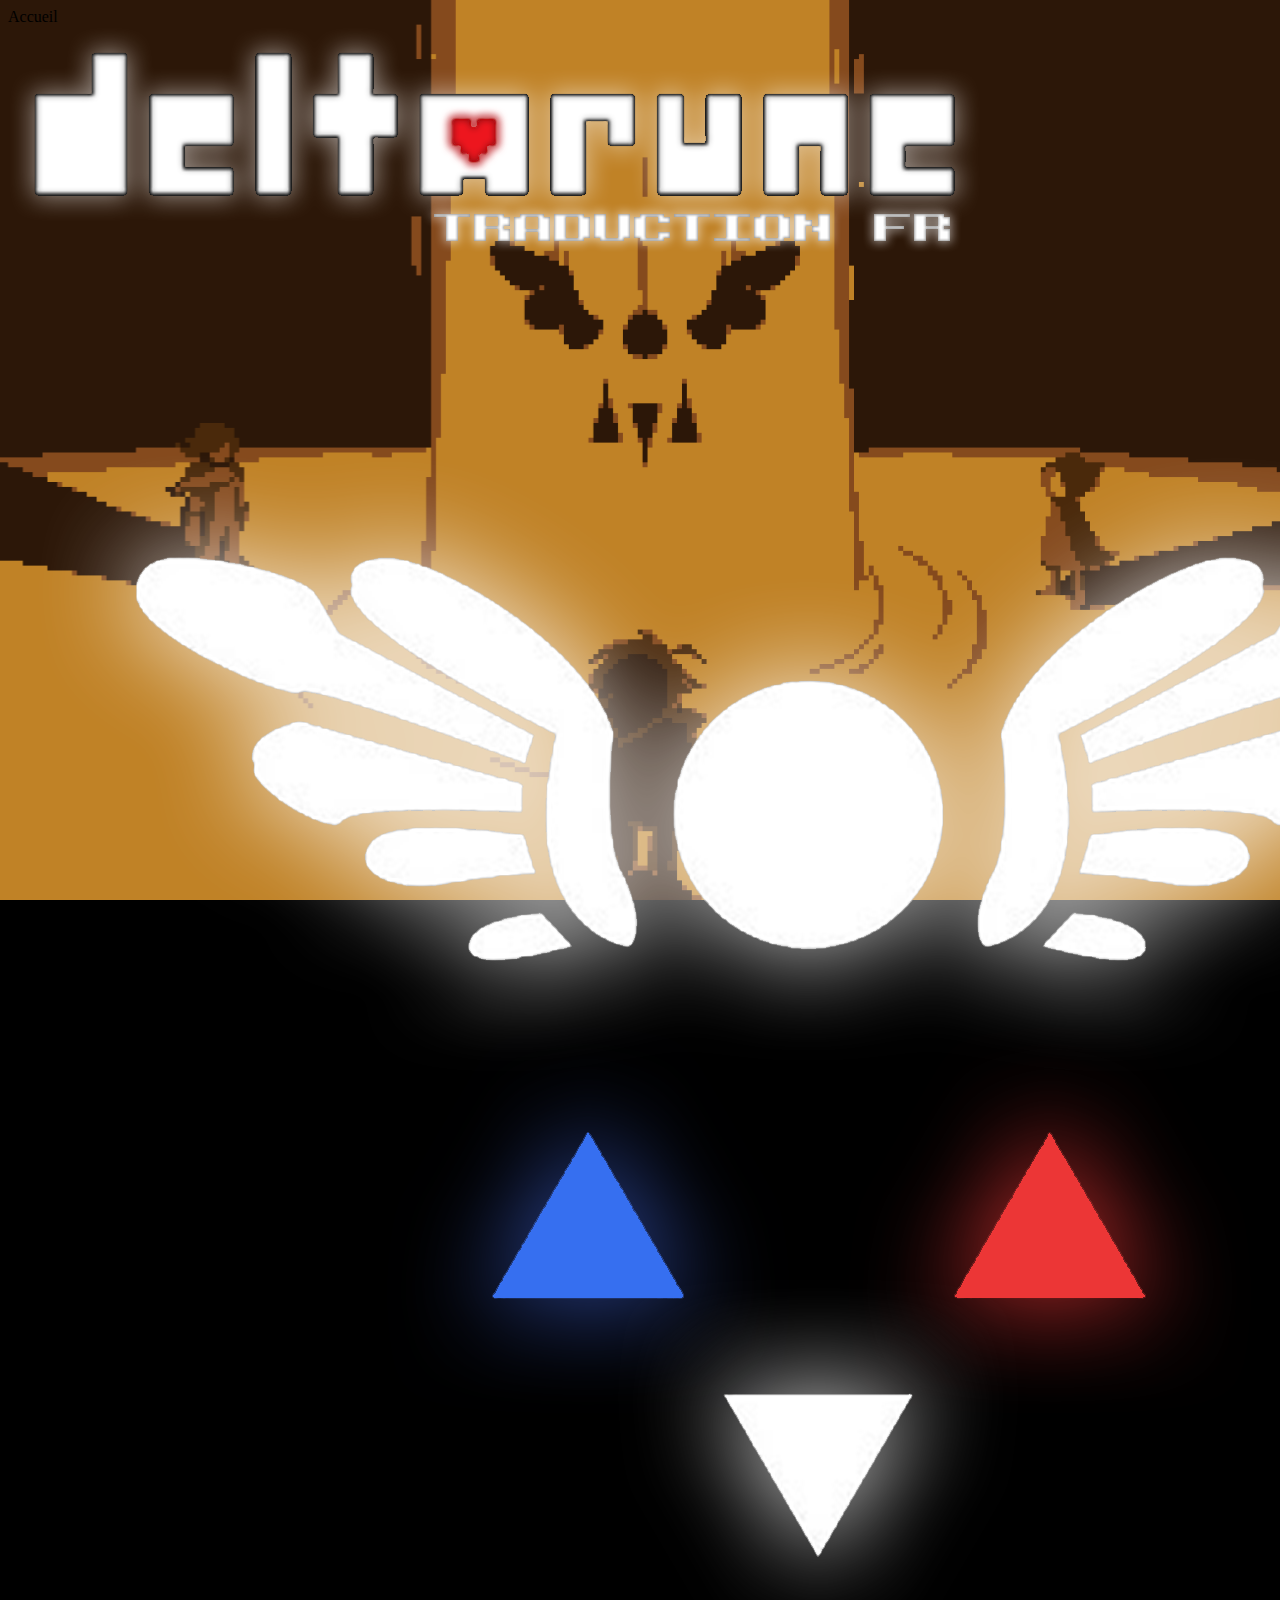
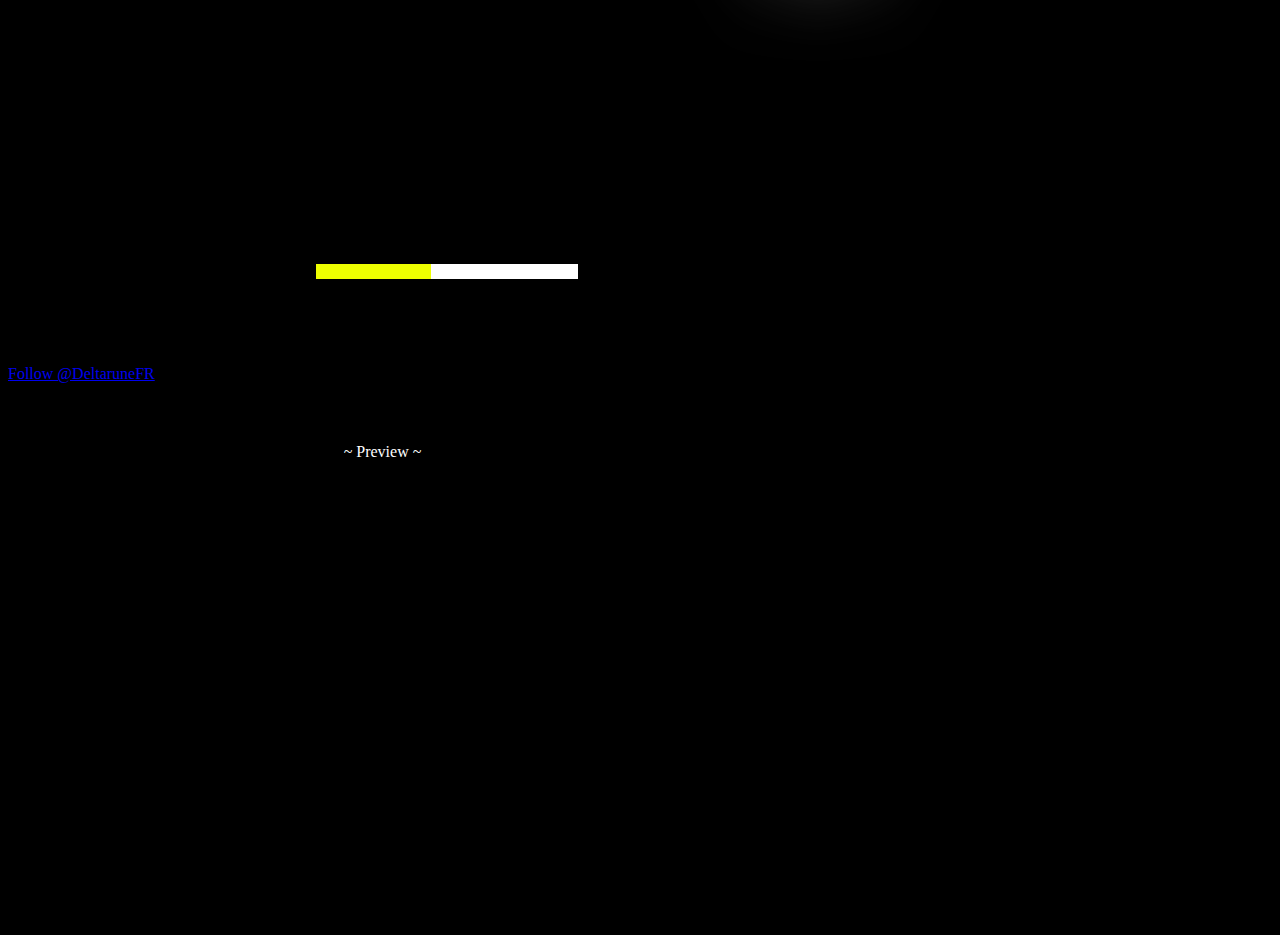
==== drfr.html @ 68905a3e "Create drfr.html" ====
<!DOCTYPE html><html><head>
    <meta charset="UTF-8">
    <!-- generator meta tag -->
    <!-- leave this for stats and Silex version check -->
    <meta name="generator" content="Silex v2.2.7">
    <!-- End of generator meta tag -->
    <script type="text/javascript" src="https://editor.silex.me/static/2.7/jquery.js" data-silex-static=""></script>
    <script type="text/javascript" src="https://editor.silex.me/static/2.7/jquery-ui.js" data-silex-static=""></script>
    <script type="text/javascript" src="https://editor.silex.me/static/2.7/pageable.js" data-silex-static=""></script>
    <script type="text/javascript" src="https://editor.silex.me/static/2.7/front-end.js" data-silex-static=""></script>
    <link rel="stylesheet" href="https://editor.silex.me/static/2.7/normalize.css" data-silex-static="">
    <link rel="stylesheet" href="https://editor.silex.me/static/2.7/front-end.css" data-silex-static="">

    <style type="text/css" class="silex-style">@import url(https://fonts.googleapis.com/css?family=VT323);</style>
    <script type="text/javascript" class="silex-script"></script>
    <style class="silex-inline-styles" type="text/css">.body-initial {background-color: rgba(0,0,0,1); background-position: center center; background-repeat: no-repeat; background-attachment: fixed; background-size: cover; background-image: url('background.png');}@media only screen and (max-width: 480px), only screen and (max-device-width: 480px) {.body-initial {background-image: url('https://editor.silex.me/ce/github/get/DeltaRuneFR/master/background.gif'); background-position: center center; background-color: rgba(0,0,0,1); background-size: contain; background-attachment: fixed;}}.silex-id-1541881590220-3 {width: 491px; min-height: 140px; top: 12px; left: 161px;}@media only screen and (max-width: 480px), only screen and (max-device-width: 480px) {.silex-id-1541881590220-3 {left: 11px; top: 146px;}}.silex-id-1541881539349-2 {width: 212px; min-height: 215px; top: -24px; left: -1px;}@media only screen and (max-width: 480px), only screen and (max-device-width: 480px) {.silex-id-1541881539349-2 {left: 192px; top: 10px;}}.silex-id-1541972855657-0 {width: 878px; background-color: transparent; min-height: 44px; top: 147px; left: 68px;}.silex-id-1541904207844-1 {width: 20px; background-color: transparent; min-height: 20px; top: -19px; left: 494px; opacity: 0;}.silex-id-1541883223145-7 {width: 195px; background-color: transparent; min-height: 62px; top: 27px; left: 461px;}@media only screen and (max-width: 480px), only screen and (max-device-width: 480px) {.silex-id-1541883223145-7 {top: 200px; left: 122px; width: 218px; min-height: 38px; background-color: transparent;}}.silex-id-1541976893944-1 {height: 500px; width: 749px; background-color: transparent; top: 21px; left: 663px; min-height: 500px;}</style>
    <title>Deltarune FR</title>
    <script type="text/json" class="silex-json-styles">[{"desktop":{"body-initial":{"background-color":"rgba(0,0,0,1)","background-position":"center center","background-repeat":"no-repeat","background-attachment":"fixed","background-size":"cover","background-image":"url('background.png')"},"silex-id-1474394621032-2":{"min-height":"600px","background-color":"transparent","width":"1200px","top":"","left":"","height":""},"silex-id-1474394605264-1":{"min-height":"100px","width":"100px","top":"100px","left":"100px"},"silex-id-1474394605263-0":{"min-height":"100px","background-color":"transparent"},"silex-id-1442914737143-3":{"min-height":"53px","width":"349px","top":"29px","left":"430px","height":""},"silex-id-1478366444112-0":{"min-height":"100px","background-color":"transparent","width":"1200px","top":"","left":"","height":""},"silex-id-1478366450713-2":{"min-height":"100px","background-color":"transparent","width":"1200px","top":"","left":"","height":""},"silex-id-1541881539349-2":{"width":"212px","min-height":"215px","top":"-24px","left":"-1px"},"silex-id-1541881590220-3":{"width":"491px","min-height":"140px","top":"12px","left":"161px"},"silex-id-1541883223145-7":{"width":"195px","background-color":"transparent","min-height":"62px","top":"27px","left":"461px"},"silex-id-1541904207844-1":{"width":"20px","background-color":"transparent","min-height":"20px","top":"-19px","left":"494px","background-image":"","opacity":"0"},"silex-id-1541971280940-0":{"width":"965px","background-color":"rgba(0,0,0,1)","min-height":"173px","top":"15px","left":"100px","border-width":"3px 3px 3px 3px ","border-style":"double","border-color":"rgba(255,255,255,1)","border-radius":"12px 12px 12px 12px "},"silex-id-1541972855657-0":{"width":"878px","background-color":"transparent","min-height":"44px","top":"147px","left":"68px"},"silex-id-1541976893944-1":{"height":"500px","width":"749px","background-color":"transparent","top":"21px","left":"663px","min-height":"500px"}},"mobile":{"body-initial":{"background-image":"url('background.gif')","background-position":"center center","background-color":"rgba(0,0,0,1)","background-size":"contain","background-attachment":"fixed"},"silex-id-1541881539349-2":{"left":"192px","top":"10px"},"silex-id-1541881590220-3":{"left":"11px","top":"146px"},"silex-id-1541883223145-7":{"top":"200px","left":"122px","width":"218px","min-height":"38px","background-color":"transparent"}},"prodotypeData":{"component":{"silex-id-1541976893944-1":{"name":"slideshow1","templateName":"slideshow","slides":[{"image":[{"url":"/ce/github/get/DeltaRuneFR/master/text site/1.png","lastModifiedDate":null,"name":"1.png","size":173610}]},{"image":[{"url":"/ce/github/get/DeltaRuneFR/master/text site/2.png","lastModifiedDate":null,"name":"2.png","size":369495}]},{"image":[{"url":"/ce/github/get/DeltaRuneFR/master/text site/3.png","lastModifiedDate":null,"name":"3.png","size":383839}]}],"autoplay":true,"animation":"fade","arrows":false,"nav":false,"speed":"600","delay":"8000"}},"style":{"all-style":{"className":"all-style","templateName":"text","displayName":"All style","styles":{"desktop":{"normal":{"className":"all-style","pseudoClass":"normal"}}}},"text-style-1":{"className":"text-style-1","templateName":"text","displayName":"Text Style 1","styles":{"desktop":{"normal":{"templateName":"text","className":"text-style-1","pseudoClass":"normal","Paragraph":{"font-family":"Courier New, monospace","color":"#ffffff","font-weight":"bolder","font-style":"normal","font-size":"50px","text-align":"center"}}}}},"text-style-2":{"className":"text-style-2","templateName":"text","displayName":"Text Style 2","styles":{"desktop":{"normal":{"templateName":"text","className":"text-style-2","pseudoClass":"normal","Paragraph":{"font-family":"Arial, sans-serif"}}}}},"my-style":{"className":"my-style","templateName":"text","displayName":"My Style","styles":{"desktop":{"normal":{"className":"my-style","pseudoClass":"normal"}}}}}}}]</script>

    
<style class="silex-prodotype-style" type="text/css" data-style-id="all-style"></style><meta name="viewport" content="width=device-width, initial-scale=1, maximum-scale=2.2" data-silex-viewport=""><meta name="publicationPath" content="{&quot;absPath&quot;:&quot;/ce/github/get/DeltaRuneFR/master&quot;,&quot;isDir&quot;:true,&quot;mime&quot;:&quot;application/octet-stream&quot;,&quot;name&quot;:&quot;master&quot;,&quot;folder&quot;:&quot;DeltaRuneFR&quot;,&quot;path&quot;:&quot;DeltaRuneFR/master&quot;,&quot;service&quot;:&quot;github&quot;,&quot;url&quot;:&quot;https://editor.silex.me/ce/github/get/DeltaRuneFR/master&quot;}"><link href="logoPNG.png" rel="shortcut icon"><style class="silex-prodotype-style" type="text/css" data-style-id="text-style-1">.text-style-1 p {font-family: Courier New, monospace; font-style: normal; font-weight: bolder; font-size: 50px; color: #ffffff; text-align: center;}</style><style class="silex-prodotype-style" type="text/css" data-style-id="text-style-2">.text-style-2 p {font-family: Arial, sans-serif;}</style><meta name="description" content="Nous sommes une petite équipe composée de fans de Deltarune qui ont eu envie de faire découvrir (ou redécouvrir) le jeu au public francophone."><meta name="twitter:card" content="summary"><meta name="twitter:image" content="https://pbs.twimg.com/profile_banners/1059182274632208388/1541527850/1500x500"><meta name="og:image" content="https://pbs.twimg.com/profile_banners/1059182274632208388/1541527850/1500x500"><meta name="twitter:site" content="@DeltaruneFR"><meta name="twitter:title" content="Deltarune FR"><meta name="og:title" content="Deltarune FR"><meta name="twitter:description" content="Nous sommes une petite équipe composée de fans de Deltarune qui ont eu envie de faire découvrir (ou redécouvrir) le jeu au public francophone."><meta name="og:description" content="Nous sommes une petite équipe composée de fans de Deltarune qui ont eu envie de faire découvrir (ou redécouvrir) le jeu au public francophone."><style class="silex-prodotype-style" type="text/css" data-style-id="my-style"></style><script src="/static/2.7/unslider/unslider-min.js" data-silex-static="" data-dependency=""></script><link rel="stylesheet" href="/static/2.7/unslider/unslider.css" data-silex-static="" data-dependency=""><!-- Silex HEAD tag do not remove --><!-- End of Silex HEAD tag do not remove --></head>

<body data-silex-id="body-initial" class="body-initial all-style enable-mobile silex-runtime" data-silex-type="container">
    <div class="silex-pages">
        

        <a id="page-accueil" data-silex-type="page" class="page-element">Accueil</a></div>









    
    
    
















<div data-silex-type="image" class="editable-style silex-id-1541881590220-3 image-element page-link-active" data-silex-id="silex-id-1541881590220-3" style="" data-silex-href="#!page-accueil" title="Deltarune FR"><img src="banner.png" class="silex-element-content"></div><div data-silex-type="image" class="editable-style silex-id-1541881539349-2 image-element" data-silex-id="silex-id-1541881539349-2" style="" data-silex-href="#!page-accueil" title="Deltarune FR"><img src="logoPNG.png" class="silex-element-content" alt="Delta"></div><div data-silex-type="html" class="editable-style silex-id-1541972855657-0 html-element" data-silex-id="silex-id-1541972855657-0" style=""><div class="silex-element-content"><div style="margin: auto; text-align: center; width: 30%;" title="43.8%"><div style="text-align: left; margin: 2px auto; font-size: 0px; line-height: 0px; border: solid 1px #000000; background: #FFFFFF; "><div style="font-size: 0px; line-height: 0px; height: 15px; min-width: 43.8%; max-width: 43.8%; width: 43.8%; background: #EEFF00; "><!----></div></div><div style="font-size: 8pt; font-family: cursive; ">43.8%</div></div></div></div><div data-silex-type="html" class="editable-style silex-id-1541904207844-1 html-element" data-silex-id="silex-id-1541904207844-1" style=""><div class="silex-element-content"><audio id="PANTIN" autoplay="autoplay" loop="loop" controls="">
 <source src="https://github.com/Mistigrix/DeltaRuneFR/raw/master/legend.mp3" type="audio/mp3">
</audio>
<script type="text/javascript">
var monElementAudio = document.getElementById('PANTIN');
monElementAudio.volume = 0.1;
</script></div></div><div data-silex-type="html" class="editable-style silex-id-1541883223145-7 html-element" data-silex-id="silex-id-1541883223145-7" style="" title="Twitter @DeltaruneFR"><div class="silex-element-content"><a href="https://twitter.com/DeltaruneFR?ref_src=twsrc%5Etfw" class="twitter-follow-button" data-size="large" data-lang="fr" data-show-count="false">Follow @DeltaruneFR</a><script async="" src="https://platform.twitter.com/widgets.js" charset="utf-8" type="text/javascript"></script></div></div><div data-silex-type="html" class="editable-style silex-id-1541976893944-1 html-element silex-component silex-component-slideshow silex-use-height-not-minheight" data-silex-id="silex-id-1541976893944-1" style=""><div class="silex-element-content"><div id="parent_1541977367090_152">
<!-- preview -->
<div class="prodotype-preview">
  
  <div class="preview-text prodotype-force-size"><p>~ Preview ~</p></div>
  <figure class="slide-0">
    <div class="slide-image prodotype-force-size">
      
    </div>
  </figure>
  
</div>
<div id="id_1541977367090_152">
  <!-- runtime -->
  <!-- the whole slideshow -->
  <ul class="prodotype-runtime">
  
    <li><figure class="slide-0">
      
      <div class="slide-image">
        
      </div>
      
    </figure></li>
  
    <li><figure class="slide-1">
      
      <div class="slide-image">
        
      </div>
      
    </figure></li>
  
    <li><figure class="slide-2">
      
      <div class="slide-image">
        
      </div>
      
    </figure></li>
  
  </ul>
</div>
</div>
<style type="text/css">#parent_1541977367090_152 .prodotype-preview {list-style-type: none; margin: 0; padding: 0;}#parent_1541977367090_152 .prodotype-preview .preview-text {display: flex; align-items: center; justify-content: center;}#parent_1541977367090_152 .prodotype-preview .preview-text p {z-index: 1; background-color: black; color: white;}#parent_1541977367090_152 .slide-0 .slide-image {background-image: url('text%20site/1.png');}#parent_1541977367090_152 .slide-1 .slide-image {background-image: url('text%20site/2.png');}#parent_1541977367090_152 .slide-2 .slide-image {background-image: url('text%20site/3.png');}#parent_1541977367090_152 .slide-image {width: 100%; display: flex; justify-content: center; background-repeat: no-repeat; background-size: cover; background-position: 50%; align-items: flex-end;}#parent_1541977367090_152 figcaption {padding: 50px; color: white; background-color: rgba(0,0,0,0.5); width: 100%; text-align: center;}#parent_1541977367090_152 .unslider-nav {position: absolute; bottom: 10px; left: 0; right: 0; top: auto; margin: 0;}#parent_1541977367090_152 .unslider-nav ol {text-align: center;}#parent_1541977367090_152 .unslider-nav ol li.unslider-active {background: #fff; cursor: default; opacity: 1;}#parent_1541977367090_152 .unslider-nav ol li {display: inline-block; float: none; width: 6px; height: 6px; margin: 0 4px; padding: 3px; background: transparent; border-radius: 10px; overflow: hidden; text-indent: -999em; border: 2px solid #fff; cursor: pointer; opacity: .4;}#parent_1541977367090_152 .unslider-arrow {display: block; width: 32px; height: 32px; top: 50%; right: 16px; left: auto; margin-top: -16px; overflow: hidden; background: rgba(0,0,0,.2) no-repeat 50% 50%; background-image: url('[data-uri]'); background-size: 7px 11px; border-radius: 32px; text-indent: -999em; opacity: .6; transition: opacity .2s;}#parent_1541977367090_152 .unslider-arrow.prev {left: 16px; right: auto; -ms-transform: rotate(-180deg); transform: rotate(-180deg);}</style>
<script type="text/javascript">
  (function() {
    function initUnslider() {
      // do not start in the editor (it would mess with the markup)
      if(!$('body').hasClass('silex-runtime')) return;

      var slider = $('#id_1541977367090_152').unslider({
        'autoplay': true,
        'speed': 600,
        'delay': 8000,
        'index': 0,
        'nav': false,
        'animation': 'fade',
        'arrows': false
      });
      //  Listen to slide changes
      
      // apply element height to the images
      var silexElement = $('#id_1541977367090_152').closest('.editable-style');
      var elementMinHeight = silexElement.css('height');
      var elementWidth = silexElement.css('width');
      $('#id_1541977367090_152 li .slide-image').css({
        'height': elementMinHeight
      });
      
      // apply element height to the container (useful for fade only)
      $('#id_1541977367090_152 ul').css({
        'height': elementMinHeight
      });
      
  }
    initUnslider();
  })();
</script>
</div></div></body></html>
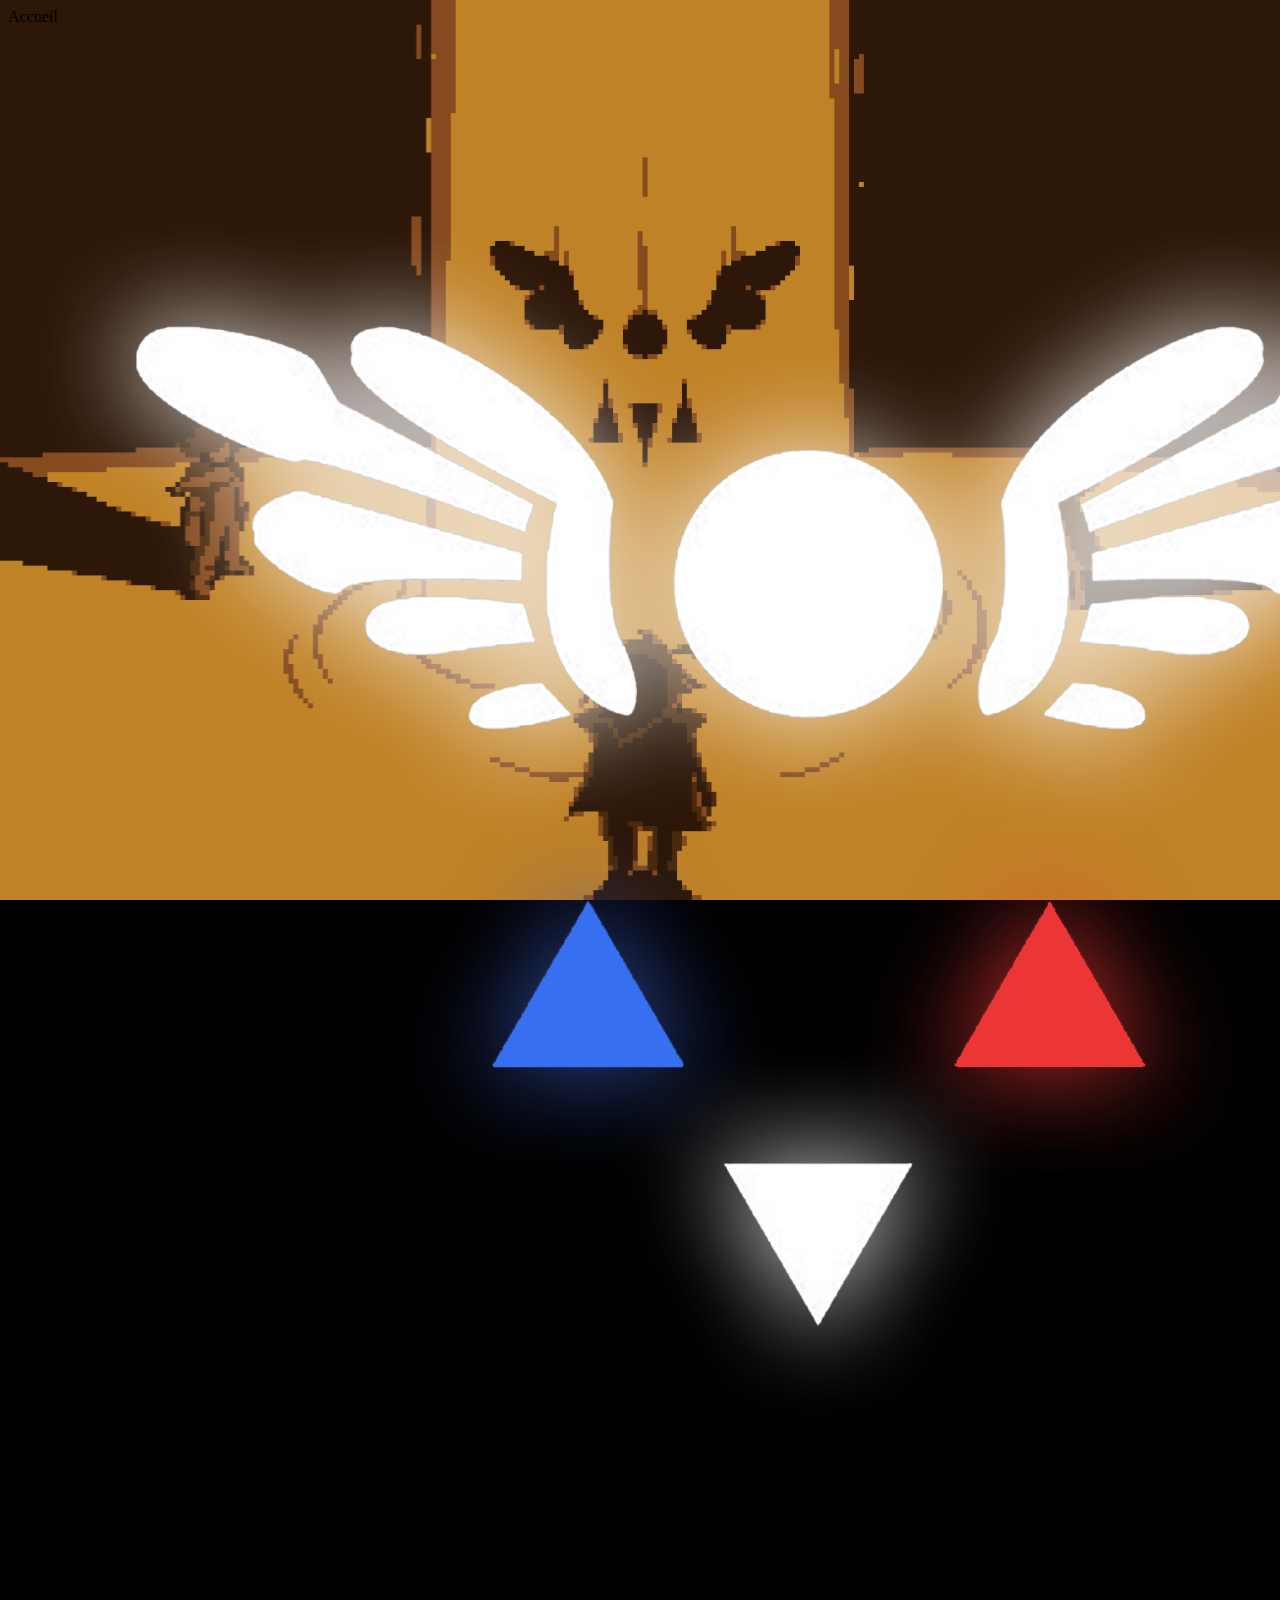
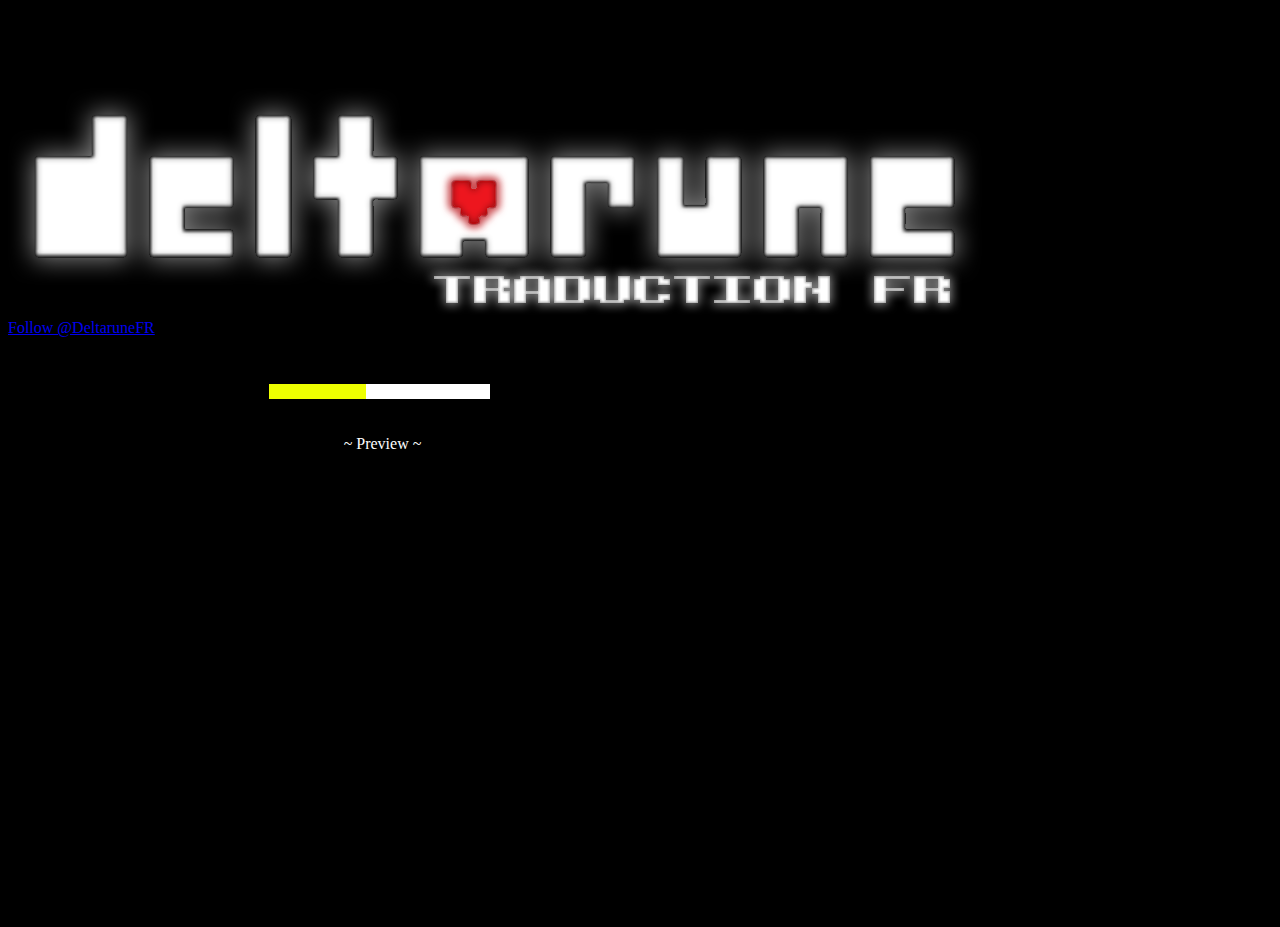
==== commit 3b6211ad: "Create drfr.html" ====
--- a/drfr.html
+++ b/drfr.html
@@ -13,9 +13,9 @@
 
     <style type="text/css" class="silex-style">@import url(https://fonts.googleapis.com/css?family=VT323);</style>
     <script type="text/javascript" class="silex-script"></script>
-    <style class="silex-inline-styles" type="text/css">.body-initial {background-color: rgba(0,0,0,1); background-position: center center; background-repeat: no-repeat; background-attachment: fixed; background-size: cover; background-image: url('background.png');}@media only screen and (max-width: 480px), only screen and (max-device-width: 480px) {.body-initial {background-image: url('https://editor.silex.me/ce/github/get/DeltaRuneFR/master/background.gif'); background-position: center center; background-color: rgba(0,0,0,1); background-size: contain; background-attachment: fixed;}}.silex-id-1541881590220-3 {width: 491px; min-height: 140px; top: 12px; left: 161px;}@media only screen and (max-width: 480px), only screen and (max-device-width: 480px) {.silex-id-1541881590220-3 {left: 11px; top: 146px;}}.silex-id-1541881539349-2 {width: 212px; min-height: 215px; top: -24px; left: -1px;}@media only screen and (max-width: 480px), only screen and (max-device-width: 480px) {.silex-id-1541881539349-2 {left: 192px; top: 10px;}}.silex-id-1541972855657-0 {width: 878px; background-color: transparent; min-height: 44px; top: 147px; left: 68px;}.silex-id-1541904207844-1 {width: 20px; background-color: transparent; min-height: 20px; top: -19px; left: 494px; opacity: 0;}.silex-id-1541883223145-7 {width: 195px; background-color: transparent; min-height: 62px; top: 27px; left: 461px;}@media only screen and (max-width: 480px), only screen and (max-device-width: 480px) {.silex-id-1541883223145-7 {top: 200px; left: 122px; width: 218px; min-height: 38px; background-color: transparent;}}.silex-id-1541976893944-1 {height: 500px; width: 749px; background-color: transparent; top: 21px; left: 663px; min-height: 500px;}</style>
+    <style class="silex-inline-styles" type="text/css">.body-initial {background-color: rgba(0,0,0,1); background-position: center center; background-repeat: no-repeat; background-attachment: fixed; background-size: cover; background-image: url('background.png');}@media only screen and (max-width: 480px), only screen and (max-device-width: 480px) {.body-initial {background-image: url('https://editor.silex.me/ce/github/get/DeltaRuneFR/master/background.gif'); background-position: center center; background-color: rgba(0,0,0,1); background-size: contain; background-attachment: fixed;}}.silex-id-1541881539349-2 {width: 164px; min-height: 167px; top: -24px; left: -1px;}@media only screen and (max-width: 480px), only screen and (max-device-width: 480px) {.silex-id-1541881539349-2 {left: 192px; top: 10px;}}.silex-id-1541904207844-1 {width: 20px; background-color: transparent; min-height: 20px; top: -19px; left: 494px; opacity: 0;}.silex-id-1541881590220-3 {width: 412px; min-height: 119px; top: 12px; left: 130px;}@media only screen and (max-width: 480px), only screen and (max-device-width: 480px) {.silex-id-1541881590220-3 {left: 11px; top: 146px;}}.silex-id-1541883223145-7 {width: 195px; background-color: transparent; min-height: 62px; top: 9px; left: 342px;}@media only screen and (max-width: 480px), only screen and (max-device-width: 480px) {.silex-id-1541883223145-7 {top: 200px; left: 122px; width: 218px; min-height: 38px; background-color: transparent;}}.silex-id-1541972855657-0 {width: 743px; background-color: transparent; min-height: 36px; top: 126px; left: 47px;}.silex-id-1541976893944-1 {height: 500px; width: 749px; background-color: transparent; top: 164px; left: 235px; min-height: 500px;}</style>
     <title>Deltarune FR</title>
-    <script type="text/json" class="silex-json-styles">[{"desktop":{"body-initial":{"background-color":"rgba(0,0,0,1)","background-position":"center center","background-repeat":"no-repeat","background-attachment":"fixed","background-size":"cover","background-image":"url('background.png')"},"silex-id-1474394621032-2":{"min-height":"600px","background-color":"transparent","width":"1200px","top":"","left":"","height":""},"silex-id-1474394605264-1":{"min-height":"100px","width":"100px","top":"100px","left":"100px"},"silex-id-1474394605263-0":{"min-height":"100px","background-color":"transparent"},"silex-id-1442914737143-3":{"min-height":"53px","width":"349px","top":"29px","left":"430px","height":""},"silex-id-1478366444112-0":{"min-height":"100px","background-color":"transparent","width":"1200px","top":"","left":"","height":""},"silex-id-1478366450713-2":{"min-height":"100px","background-color":"transparent","width":"1200px","top":"","left":"","height":""},"silex-id-1541881539349-2":{"width":"212px","min-height":"215px","top":"-24px","left":"-1px"},"silex-id-1541881590220-3":{"width":"491px","min-height":"140px","top":"12px","left":"161px"},"silex-id-1541883223145-7":{"width":"195px","background-color":"transparent","min-height":"62px","top":"27px","left":"461px"},"silex-id-1541904207844-1":{"width":"20px","background-color":"transparent","min-height":"20px","top":"-19px","left":"494px","background-image":"","opacity":"0"},"silex-id-1541971280940-0":{"width":"965px","background-color":"rgba(0,0,0,1)","min-height":"173px","top":"15px","left":"100px","border-width":"3px 3px 3px 3px ","border-style":"double","border-color":"rgba(255,255,255,1)","border-radius":"12px 12px 12px 12px "},"silex-id-1541972855657-0":{"width":"878px","background-color":"transparent","min-height":"44px","top":"147px","left":"68px"},"silex-id-1541976893944-1":{"height":"500px","width":"749px","background-color":"transparent","top":"21px","left":"663px","min-height":"500px"}},"mobile":{"body-initial":{"background-image":"url('background.gif')","background-position":"center center","background-color":"rgba(0,0,0,1)","background-size":"contain","background-attachment":"fixed"},"silex-id-1541881539349-2":{"left":"192px","top":"10px"},"silex-id-1541881590220-3":{"left":"11px","top":"146px"},"silex-id-1541883223145-7":{"top":"200px","left":"122px","width":"218px","min-height":"38px","background-color":"transparent"}},"prodotypeData":{"component":{"silex-id-1541976893944-1":{"name":"slideshow1","templateName":"slideshow","slides":[{"image":[{"url":"/ce/github/get/DeltaRuneFR/master/text site/1.png","lastModifiedDate":null,"name":"1.png","size":173610}]},{"image":[{"url":"/ce/github/get/DeltaRuneFR/master/text site/2.png","lastModifiedDate":null,"name":"2.png","size":369495}]},{"image":[{"url":"/ce/github/get/DeltaRuneFR/master/text site/3.png","lastModifiedDate":null,"name":"3.png","size":383839}]}],"autoplay":true,"animation":"fade","arrows":false,"nav":false,"speed":"600","delay":"8000"}},"style":{"all-style":{"className":"all-style","templateName":"text","displayName":"All style","styles":{"desktop":{"normal":{"className":"all-style","pseudoClass":"normal"}}}},"text-style-1":{"className":"text-style-1","templateName":"text","displayName":"Text Style 1","styles":{"desktop":{"normal":{"templateName":"text","className":"text-style-1","pseudoClass":"normal","Paragraph":{"font-family":"Courier New, monospace","color":"#ffffff","font-weight":"bolder","font-style":"normal","font-size":"50px","text-align":"center"}}}}},"text-style-2":{"className":"text-style-2","templateName":"text","displayName":"Text Style 2","styles":{"desktop":{"normal":{"templateName":"text","className":"text-style-2","pseudoClass":"normal","Paragraph":{"font-family":"Arial, sans-serif"}}}}},"my-style":{"className":"my-style","templateName":"text","displayName":"My Style","styles":{"desktop":{"normal":{"className":"my-style","pseudoClass":"normal"}}}}}}}]</script>
+    <script type="text/json" class="silex-json-styles">[{"desktop":{"body-initial":{"background-color":"rgba(0,0,0,1)","background-position":"center center","background-repeat":"no-repeat","background-attachment":"fixed","background-size":"cover","background-image":"url('background.png')"},"silex-id-1474394621032-2":{"min-height":"600px","background-color":"transparent","width":"1200px","top":"","left":"","height":""},"silex-id-1474394605264-1":{"min-height":"100px","width":"100px","top":"100px","left":"100px"},"silex-id-1474394605263-0":{"min-height":"100px","background-color":"transparent"},"silex-id-1442914737143-3":{"min-height":"53px","width":"349px","top":"29px","left":"430px","height":""},"silex-id-1478366444112-0":{"min-height":"100px","background-color":"transparent","width":"1200px","top":"","left":"","height":""},"silex-id-1478366450713-2":{"min-height":"100px","background-color":"transparent","width":"1200px","top":"","left":"","height":""},"silex-id-1541881539349-2":{"width":"164px","min-height":"167px","top":"-24px","left":"-1px"},"silex-id-1541881590220-3":{"width":"412px","min-height":"119px","top":"12px","left":"130px"},"silex-id-1541883223145-7":{"width":"195px","background-color":"transparent","min-height":"62px","top":"9px","left":"342px"},"silex-id-1541904207844-1":{"width":"20px","background-color":"transparent","min-height":"20px","top":"-19px","left":"494px","background-image":"","opacity":"0"},"silex-id-1541971280940-0":{"width":"965px","background-color":"rgba(0,0,0,1)","min-height":"173px","top":"15px","left":"100px","border-width":"3px 3px 3px 3px ","border-style":"double","border-color":"rgba(255,255,255,1)","border-radius":"12px 12px 12px 12px "},"silex-id-1541972855657-0":{"width":"743px","background-color":"transparent","min-height":"36px","top":"126px","left":"47px"},"silex-id-1541976893944-1":{"height":"500px","width":"749px","background-color":"transparent","top":"164px","left":"235px","min-height":"500px"}},"mobile":{"body-initial":{"background-image":"url('background.gif')","background-position":"center center","background-color":"rgba(0,0,0,1)","background-size":"contain","background-attachment":"fixed"},"silex-id-1541881539349-2":{"left":"192px","top":"10px"},"silex-id-1541881590220-3":{"left":"11px","top":"146px"},"silex-id-1541883223145-7":{"top":"200px","left":"122px","width":"218px","min-height":"38px","background-color":"transparent"}},"prodotypeData":{"component":{"silex-id-1541976893944-1":{"name":"slideshow1","templateName":"slideshow","slides":[{"image":[{"url":"/ce/github/get/DeltaRuneFR/master/text site/1.png","lastModifiedDate":null,"name":"1.png","size":173610}]},{"image":[{"url":"/ce/github/get/DeltaRuneFR/master/text site/2.png","lastModifiedDate":null,"name":"2.png","size":369495}]},{"image":[{"url":"/ce/github/get/DeltaRuneFR/master/text site/3.png","lastModifiedDate":null,"name":"3.png","size":383839}]}],"autoplay":true,"animation":"fade","arrows":false,"nav":false,"speed":"600","delay":"8000"}},"style":{"all-style":{"className":"all-style","templateName":"text","displayName":"All style","styles":{"desktop":{"normal":{"className":"all-style","pseudoClass":"normal"}}}},"text-style-1":{"className":"text-style-1","templateName":"text","displayName":"Text Style 1","styles":{"desktop":{"normal":{"templateName":"text","className":"text-style-1","pseudoClass":"normal","Paragraph":{"font-family":"Courier New, monospace","color":"#ffffff","font-weight":"bolder","font-style":"normal","font-size":"50px","text-align":"center"}}}}},"text-style-2":{"className":"text-style-2","templateName":"text","displayName":"Text Style 2","styles":{"desktop":{"normal":{"templateName":"text","className":"text-style-2","pseudoClass":"normal","Paragraph":{"font-family":"Arial, sans-serif"}}}}},"my-style":{"className":"my-style","templateName":"text","displayName":"My Style","styles":{"desktop":{"normal":{"className":"my-style","pseudoClass":"normal"}}}}}}}]</script>
 
     
 <style class="silex-prodotype-style" type="text/css" data-style-id="all-style"></style><meta name="viewport" content="width=device-width, initial-scale=1, maximum-scale=2.2" data-silex-viewport=""><meta name="publicationPath" content="{&quot;absPath&quot;:&quot;/ce/github/get/DeltaRuneFR/master&quot;,&quot;isDir&quot;:true,&quot;mime&quot;:&quot;application/octet-stream&quot;,&quot;name&quot;:&quot;master&quot;,&quot;folder&quot;:&quot;DeltaRuneFR&quot;,&quot;path&quot;:&quot;DeltaRuneFR/master&quot;,&quot;service&quot;:&quot;github&quot;,&quot;url&quot;:&quot;https://editor.silex.me/ce/github/get/DeltaRuneFR/master&quot;}"><link href="logoPNG.png" rel="shortcut icon"><style class="silex-prodotype-style" type="text/css" data-style-id="text-style-1">.text-style-1 p {font-family: Courier New, monospace; font-style: normal; font-weight: bolder; font-size: 50px; color: #ffffff; text-align: center;}</style><style class="silex-prodotype-style" type="text/css" data-style-id="text-style-2">.text-style-2 p {font-family: Arial, sans-serif;}</style><meta name="description" content="Nous sommes une petite équipe composée de fans de Deltarune qui ont eu envie de faire découvrir (ou redécouvrir) le jeu au public francophone."><meta name="twitter:card" content="summary"><meta name="twitter:image" content="https://pbs.twimg.com/profile_banners/1059182274632208388/1541527850/1500x500"><meta name="og:image" content="https://pbs.twimg.com/profile_banners/1059182274632208388/1541527850/1500x500"><meta name="twitter:site" content="@DeltaruneFR"><meta name="twitter:title" content="Deltarune FR"><meta name="og:title" content="Deltarune FR"><meta name="twitter:description" content="Nous sommes une petite équipe composée de fans de Deltarune qui ont eu envie de faire découvrir (ou redécouvrir) le jeu au public francophone."><meta name="og:description" content="Nous sommes une petite équipe composée de fans de Deltarune qui ont eu envie de faire découvrir (ou redécouvrir) le jeu au public francophone."><style class="silex-prodotype-style" type="text/css" data-style-id="my-style"></style><script src="/static/2.7/unslider/unslider-min.js" data-silex-static="" data-dependency=""></script><link rel="stylesheet" href="/static/2.7/unslider/unslider.css" data-silex-static="" data-dependency=""><!-- Silex HEAD tag do not remove --><!-- End of Silex HEAD tag do not remove --></head>
@@ -53,13 +53,13 @@
 
 
 
-<div data-silex-type="image" class="editable-style silex-id-1541881590220-3 image-element page-link-active" data-silex-id="silex-id-1541881590220-3" style="" data-silex-href="#!page-accueil" title="Deltarune FR"><img src="banner.png" class="silex-element-content"></div><div data-silex-type="image" class="editable-style silex-id-1541881539349-2 image-element" data-silex-id="silex-id-1541881539349-2" style="" data-silex-href="#!page-accueil" title="Deltarune FR"><img src="logoPNG.png" class="silex-element-content" alt="Delta"></div><div data-silex-type="html" class="editable-style silex-id-1541972855657-0 html-element" data-silex-id="silex-id-1541972855657-0" style=""><div class="silex-element-content"><div style="margin: auto; text-align: center; width: 30%;" title="43.8%"><div style="text-align: left; margin: 2px auto; font-size: 0px; line-height: 0px; border: solid 1px #000000; background: #FFFFFF; "><div style="font-size: 0px; line-height: 0px; height: 15px; min-width: 43.8%; max-width: 43.8%; width: 43.8%; background: #EEFF00; "><!----></div></div><div style="font-size: 8pt; font-family: cursive; ">43.8%</div></div></div></div><div data-silex-type="html" class="editable-style silex-id-1541904207844-1 html-element" data-silex-id="silex-id-1541904207844-1" style=""><div class="silex-element-content"><audio id="PANTIN" autoplay="autoplay" loop="loop" controls="">
+<div data-silex-type="image" class="editable-style silex-id-1541881539349-2 image-element page-link-active" data-silex-id="silex-id-1541881539349-2" style="" data-silex-href="#!page-accueil" title="Deltarune FR"><img src="logoPNG.png" class="silex-element-content" alt="Delta"></div><div data-silex-type="html" class="editable-style silex-id-1541904207844-1 html-element" data-silex-id="silex-id-1541904207844-1" style=""><div class="silex-element-content"><audio id="PANTIN" autoplay="autoplay" loop="loop" controls="">
  <source src="https://github.com/Mistigrix/DeltaRuneFR/raw/master/legend.mp3" type="audio/mp3">
 </audio>
 <script type="text/javascript">
 var monElementAudio = document.getElementById('PANTIN');
 monElementAudio.volume = 0.1;
-</script></div></div><div data-silex-type="html" class="editable-style silex-id-1541883223145-7 html-element" data-silex-id="silex-id-1541883223145-7" style="" title="Twitter @DeltaruneFR"><div class="silex-element-content"><a href="https://twitter.com/DeltaruneFR?ref_src=twsrc%5Etfw" class="twitter-follow-button" data-size="large" data-lang="fr" data-show-count="false">Follow @DeltaruneFR</a><script async="" src="https://platform.twitter.com/widgets.js" charset="utf-8" type="text/javascript"></script></div></div><div data-silex-type="html" class="editable-style silex-id-1541976893944-1 html-element silex-component silex-component-slideshow silex-use-height-not-minheight" data-silex-id="silex-id-1541976893944-1" style=""><div class="silex-element-content"><div id="parent_1541977367090_152">
+</script></div></div><div data-silex-type="image" class="editable-style silex-id-1541881590220-3 image-element" data-silex-id="silex-id-1541881590220-3" style="" data-silex-href="#!page-accueil" title="Deltarune FR"><img src="banner.png" class="silex-element-content"></div><div data-silex-type="html" class="editable-style silex-id-1541883223145-7 html-element" data-silex-id="silex-id-1541883223145-7" style="" title="Twitter @DeltaruneFR"><div class="silex-element-content"><a href="https://twitter.com/DeltaruneFR?ref_src=twsrc%5Etfw" class="twitter-follow-button" data-size="large" data-lang="fr" data-show-count="false">Follow @DeltaruneFR</a><script async="" src="https://platform.twitter.com/widgets.js" charset="utf-8" type="text/javascript"></script></div></div><div data-silex-type="html" class="editable-style silex-id-1541972855657-0 html-element" data-silex-id="silex-id-1541972855657-0" style=""><div class="silex-element-content"><div style="margin: auto; text-align: center; width: 30%;" title="43.8%"><div style="text-align: left; margin: 2px auto; font-size: 0px; line-height: 0px; border: solid 1px #000000; background: #FFFFFF; "><div style="font-size: 0px; line-height: 0px; height: 15px; min-width: 43.8%; max-width: 43.8%; width: 43.8%; background: #EEFF00; "><!----></div></div><div style="font-size: 8pt; font-family: cursive; ">43.8%</div></div></div></div><div data-silex-type="html" class="editable-style silex-id-1541976893944-1 html-element silex-component silex-component-slideshow silex-use-height-not-minheight" data-silex-id="silex-id-1541976893944-1" style=""><div class="silex-element-content"><div id="parent_1541977367090_152">
 <!-- preview -->
 <div class="prodotype-preview">
   
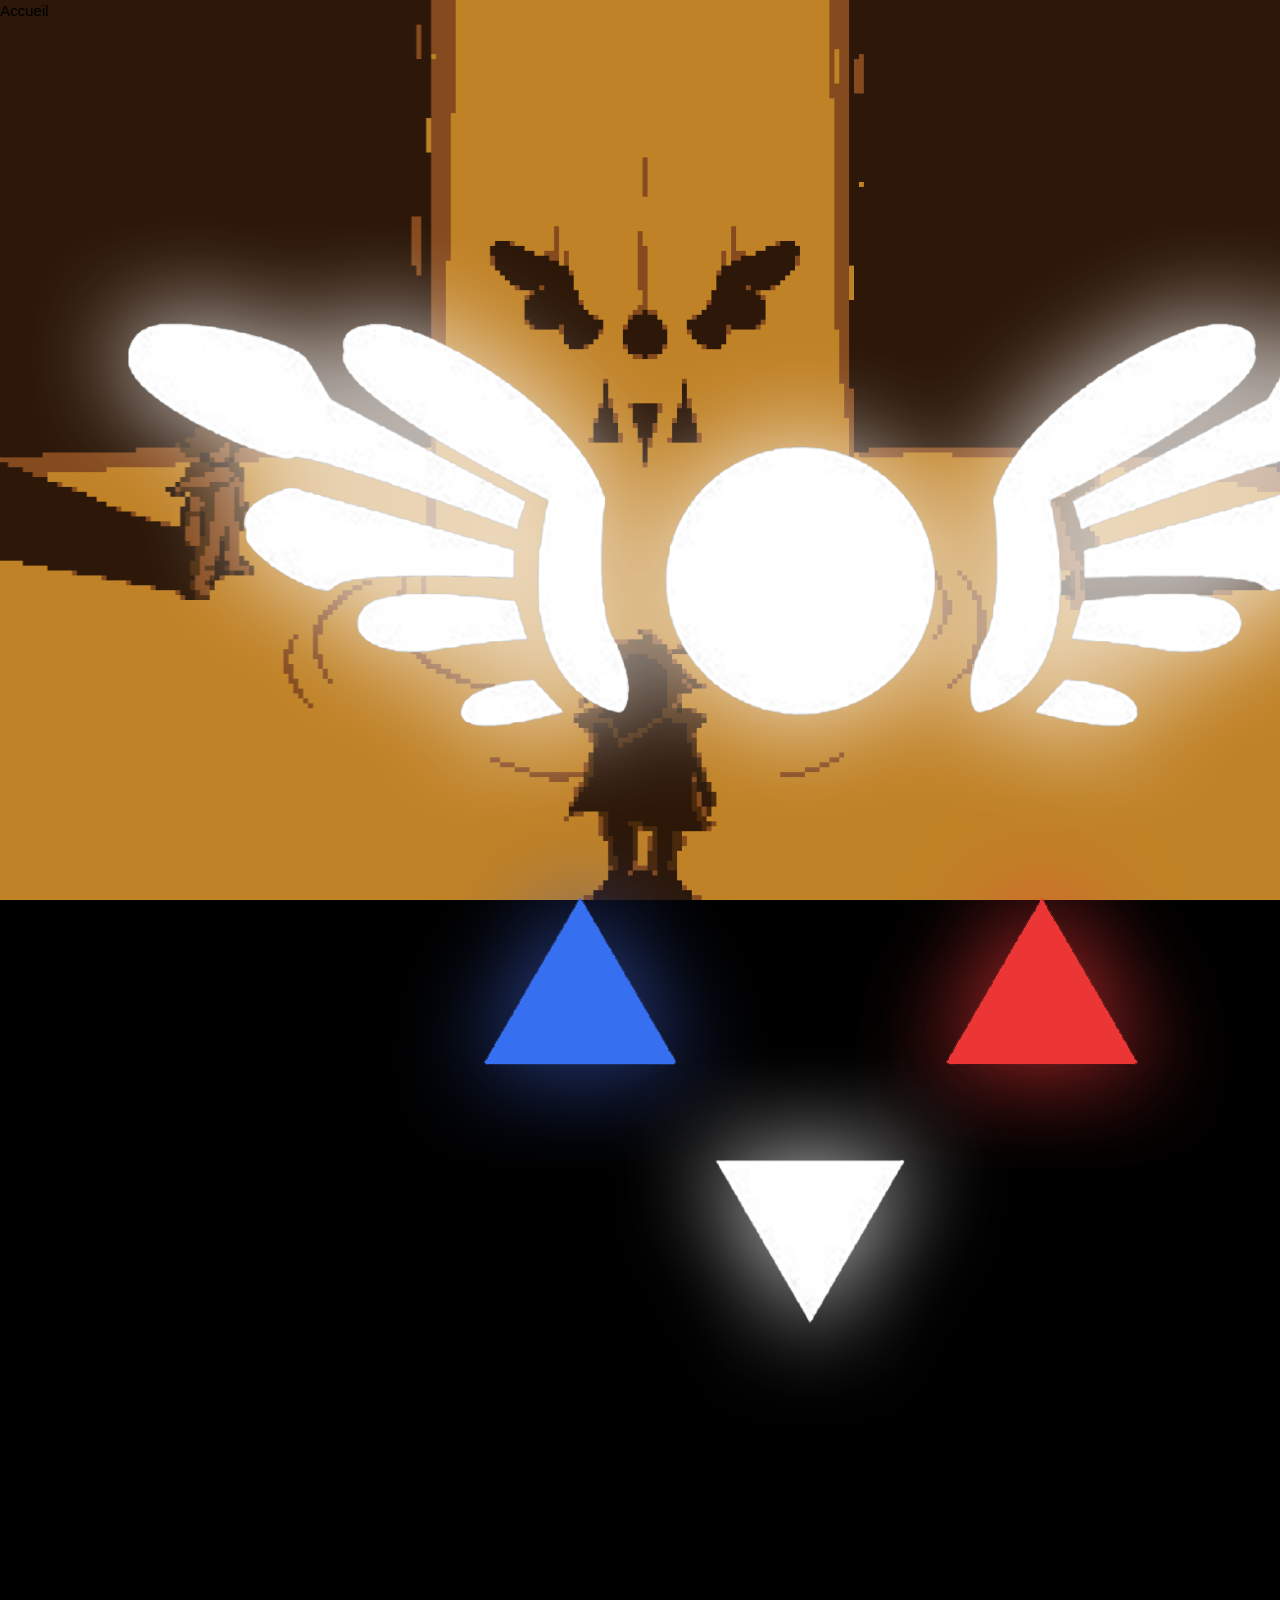
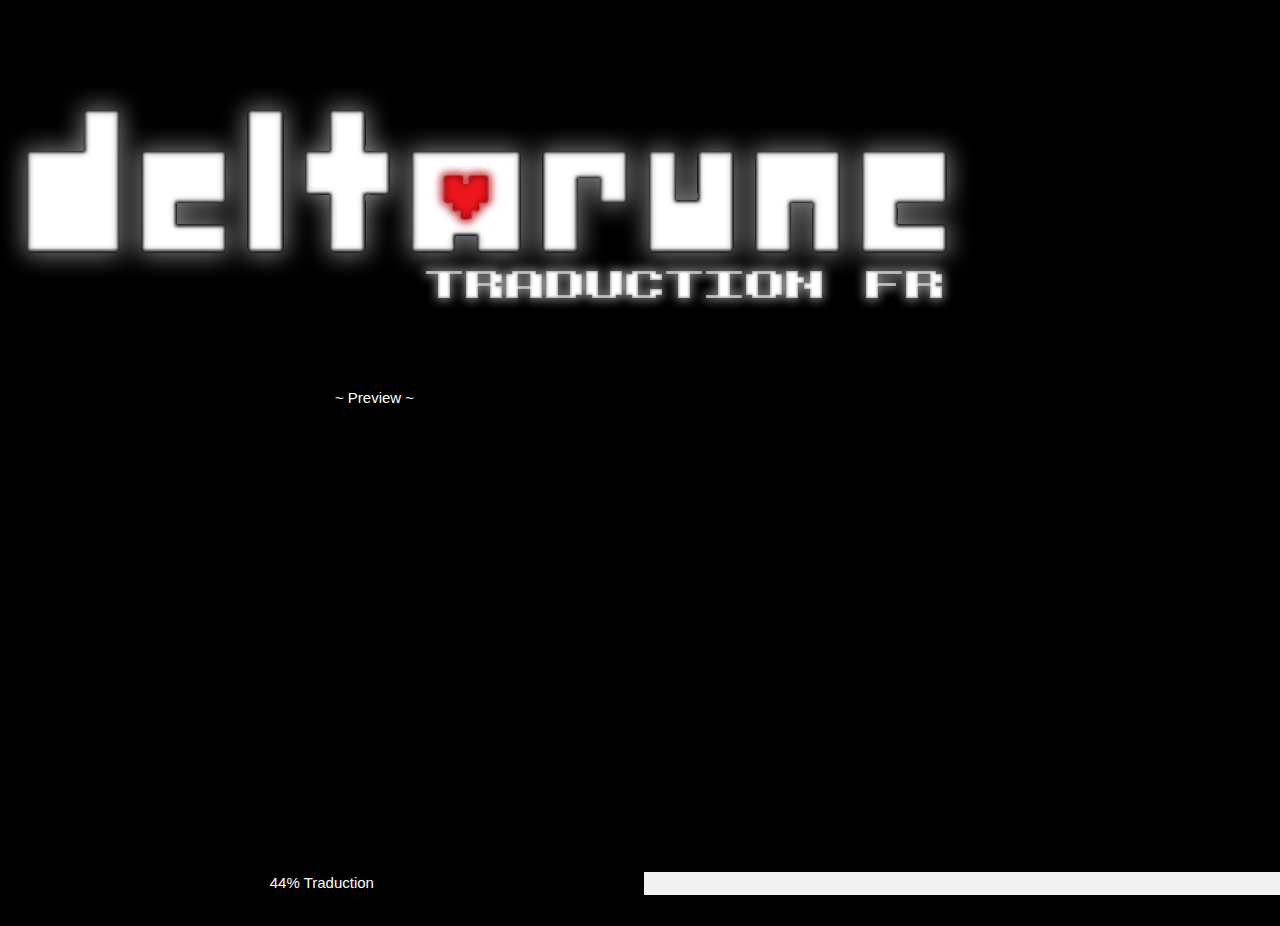
==== commit 1e5bdd7c: "Create drfr.html" ====
--- a/drfr.html
+++ b/drfr.html
@@ -13,9 +13,9 @@
 
     <style type="text/css" class="silex-style">@import url(https://fonts.googleapis.com/css?family=VT323);</style>
     <script type="text/javascript" class="silex-script"></script>
-    <style class="silex-inline-styles" type="text/css">.body-initial {background-color: rgba(0,0,0,1); background-position: center center; background-repeat: no-repeat; background-attachment: fixed; background-size: cover; background-image: url('background.png');}@media only screen and (max-width: 480px), only screen and (max-device-width: 480px) {.body-initial {background-image: url('https://editor.silex.me/ce/github/get/DeltaRuneFR/master/background.gif'); background-position: center center; background-color: rgba(0,0,0,1); background-size: contain; background-attachment: fixed;}}.silex-id-1541881539349-2 {width: 164px; min-height: 167px; top: -24px; left: -1px;}@media only screen and (max-width: 480px), only screen and (max-device-width: 480px) {.silex-id-1541881539349-2 {left: 192px; top: 10px;}}.silex-id-1541904207844-1 {width: 20px; background-color: transparent; min-height: 20px; top: -19px; left: 494px; opacity: 0;}.silex-id-1541881590220-3 {width: 412px; min-height: 119px; top: 12px; left: 130px;}@media only screen and (max-width: 480px), only screen and (max-device-width: 480px) {.silex-id-1541881590220-3 {left: 11px; top: 146px;}}.silex-id-1541883223145-7 {width: 195px; background-color: transparent; min-height: 62px; top: 9px; left: 342px;}@media only screen and (max-width: 480px), only screen and (max-device-width: 480px) {.silex-id-1541883223145-7 {top: 200px; left: 122px; width: 218px; min-height: 38px; background-color: transparent;}}.silex-id-1541972855657-0 {width: 743px; background-color: transparent; min-height: 36px; top: 126px; left: 47px;}.silex-id-1541976893944-1 {height: 500px; width: 749px; background-color: transparent; top: 164px; left: 235px; min-height: 500px;}</style>
+    <style class="silex-inline-styles" type="text/css">.body-initial {background-color: rgba(0,0,0,1); background-position: center center; background-repeat: no-repeat; background-attachment: fixed; background-size: cover; background-image: url('background.png');}@media only screen and (max-width: 480px), only screen and (max-device-width: 480px) {.body-initial {background-image: url('https://editor.silex.me/ce/github/get/DeltaRuneFR/master/background.gif'); background-position: center center; background-color: rgba(0,0,0,1); background-size: contain; background-attachment: fixed;}}.silex-id-1541881539349-2 {width: 164px; min-height: 167px; top: -24px; left: -1px;}@media only screen and (max-width: 480px), only screen and (max-device-width: 480px) {.silex-id-1541881539349-2 {left: 192px; top: 10px;}}.silex-id-1541904207844-1 {width: 20px; background-color: transparent; min-height: 20px; top: -19px; left: 494px; opacity: 0;}.silex-id-1541881590220-3 {width: 412px; min-height: 119px; top: 12px; left: 130px;}@media only screen and (max-width: 480px), only screen and (max-device-width: 480px) {.silex-id-1541881590220-3 {left: 11px; top: 146px;}}.silex-id-1541883223145-7 {width: 195px; background-color: transparent; min-height: 62px; top: 9px; left: 342px;}@media only screen and (max-width: 480px), only screen and (max-device-width: 480px) {.silex-id-1541883223145-7 {top: 200px; left: 122px; width: 218px; min-height: 38px; background-color: transparent;}}.silex-id-1541976893944-1 {height: 500px; width: 749px; background-color: transparent; top: 148px; left: 304px; min-height: 500px;}.silex-id-1541972855657-0 {width: 1463px; background-color: transparent; min-height: 54px; top: 658px; left: 0px;}</style>
     <title>Deltarune FR</title>
-    <script type="text/json" class="silex-json-styles">[{"desktop":{"body-initial":{"background-color":"rgba(0,0,0,1)","background-position":"center center","background-repeat":"no-repeat","background-attachment":"fixed","background-size":"cover","background-image":"url('background.png')"},"silex-id-1474394621032-2":{"min-height":"600px","background-color":"transparent","width":"1200px","top":"","left":"","height":""},"silex-id-1474394605264-1":{"min-height":"100px","width":"100px","top":"100px","left":"100px"},"silex-id-1474394605263-0":{"min-height":"100px","background-color":"transparent"},"silex-id-1442914737143-3":{"min-height":"53px","width":"349px","top":"29px","left":"430px","height":""},"silex-id-1478366444112-0":{"min-height":"100px","background-color":"transparent","width":"1200px","top":"","left":"","height":""},"silex-id-1478366450713-2":{"min-height":"100px","background-color":"transparent","width":"1200px","top":"","left":"","height":""},"silex-id-1541881539349-2":{"width":"164px","min-height":"167px","top":"-24px","left":"-1px"},"silex-id-1541881590220-3":{"width":"412px","min-height":"119px","top":"12px","left":"130px"},"silex-id-1541883223145-7":{"width":"195px","background-color":"transparent","min-height":"62px","top":"9px","left":"342px"},"silex-id-1541904207844-1":{"width":"20px","background-color":"transparent","min-height":"20px","top":"-19px","left":"494px","background-image":"","opacity":"0"},"silex-id-1541971280940-0":{"width":"965px","background-color":"rgba(0,0,0,1)","min-height":"173px","top":"15px","left":"100px","border-width":"3px 3px 3px 3px ","border-style":"double","border-color":"rgba(255,255,255,1)","border-radius":"12px 12px 12px 12px "},"silex-id-1541972855657-0":{"width":"743px","background-color":"transparent","min-height":"36px","top":"126px","left":"47px"},"silex-id-1541976893944-1":{"height":"500px","width":"749px","background-color":"transparent","top":"164px","left":"235px","min-height":"500px"}},"mobile":{"body-initial":{"background-image":"url('background.gif')","background-position":"center center","background-color":"rgba(0,0,0,1)","background-size":"contain","background-attachment":"fixed"},"silex-id-1541881539349-2":{"left":"192px","top":"10px"},"silex-id-1541881590220-3":{"left":"11px","top":"146px"},"silex-id-1541883223145-7":{"top":"200px","left":"122px","width":"218px","min-height":"38px","background-color":"transparent"}},"prodotypeData":{"component":{"silex-id-1541976893944-1":{"name":"slideshow1","templateName":"slideshow","slides":[{"image":[{"url":"/ce/github/get/DeltaRuneFR/master/text site/1.png","lastModifiedDate":null,"name":"1.png","size":173610}]},{"image":[{"url":"/ce/github/get/DeltaRuneFR/master/text site/2.png","lastModifiedDate":null,"name":"2.png","size":369495}]},{"image":[{"url":"/ce/github/get/DeltaRuneFR/master/text site/3.png","lastModifiedDate":null,"name":"3.png","size":383839}]}],"autoplay":true,"animation":"fade","arrows":false,"nav":false,"speed":"600","delay":"8000"}},"style":{"all-style":{"className":"all-style","templateName":"text","displayName":"All style","styles":{"desktop":{"normal":{"className":"all-style","pseudoClass":"normal"}}}},"text-style-1":{"className":"text-style-1","templateName":"text","displayName":"Text Style 1","styles":{"desktop":{"normal":{"templateName":"text","className":"text-style-1","pseudoClass":"normal","Paragraph":{"font-family":"Courier New, monospace","color":"#ffffff","font-weight":"bolder","font-style":"normal","font-size":"50px","text-align":"center"}}}}},"text-style-2":{"className":"text-style-2","templateName":"text","displayName":"Text Style 2","styles":{"desktop":{"normal":{"templateName":"text","className":"text-style-2","pseudoClass":"normal","Paragraph":{"font-family":"Arial, sans-serif"}}}}},"my-style":{"className":"my-style","templateName":"text","displayName":"My Style","styles":{"desktop":{"normal":{"className":"my-style","pseudoClass":"normal"}}}}}}}]</script>
+    <script type="text/json" class="silex-json-styles">[{"desktop":{"body-initial":{"background-color":"rgba(0,0,0,1)","background-position":"center center","background-repeat":"no-repeat","background-attachment":"fixed","background-size":"cover","background-image":"url('background.png')"},"silex-id-1474394621032-2":{"min-height":"600px","background-color":"transparent","width":"1200px","top":"","left":"","height":""},"silex-id-1474394605264-1":{"min-height":"100px","width":"100px","top":"100px","left":"100px"},"silex-id-1474394605263-0":{"min-height":"100px","background-color":"transparent"},"silex-id-1442914737143-3":{"min-height":"53px","width":"349px","top":"29px","left":"430px","height":""},"silex-id-1478366444112-0":{"min-height":"100px","background-color":"transparent","width":"1200px","top":"","left":"","height":""},"silex-id-1478366450713-2":{"min-height":"100px","background-color":"transparent","width":"1200px","top":"","left":"","height":""},"silex-id-1541881539349-2":{"width":"164px","min-height":"167px","top":"-24px","left":"-1px"},"silex-id-1541881590220-3":{"width":"412px","min-height":"119px","top":"12px","left":"130px"},"silex-id-1541883223145-7":{"width":"195px","background-color":"transparent","min-height":"62px","top":"9px","left":"342px"},"silex-id-1541904207844-1":{"width":"20px","background-color":"transparent","min-height":"20px","top":"-19px","left":"494px","background-image":"","opacity":"0"},"silex-id-1541971280940-0":{"width":"965px","background-color":"rgba(0,0,0,1)","min-height":"173px","top":"15px","left":"100px","border-width":"3px 3px 3px 3px ","border-style":"double","border-color":"rgba(255,255,255,1)","border-radius":"12px 12px 12px 12px "},"silex-id-1541972855657-0":{"width":"1463px","background-color":"transparent","min-height":"54px","top":"658px","left":"0px"},"silex-id-1541976893944-1":{"height":"500px","width":"749px","background-color":"transparent","top":"148px","left":"304px","min-height":"500px"}},"mobile":{"body-initial":{"background-image":"url('background.gif')","background-position":"center center","background-color":"rgba(0,0,0,1)","background-size":"contain","background-attachment":"fixed"},"silex-id-1541881539349-2":{"left":"192px","top":"10px"},"silex-id-1541881590220-3":{"left":"11px","top":"146px"},"silex-id-1541883223145-7":{"top":"200px","left":"122px","width":"218px","min-height":"38px","background-color":"transparent"}},"prodotypeData":{"component":{"silex-id-1541976893944-1":{"name":"slideshow1","templateName":"slideshow","slides":[{"image":[{"url":"/ce/github/get/DeltaRuneFR/master/text site/1.png","lastModifiedDate":null,"name":"1.png","size":173610}]},{"image":[{"url":"/ce/github/get/DeltaRuneFR/master/text site/2.png","lastModifiedDate":null,"name":"2.png","size":369495}]},{"image":[{"url":"/ce/github/get/DeltaRuneFR/master/text site/3.png","lastModifiedDate":null,"name":"3.png","size":383839}]}],"autoplay":true,"animation":"fade","arrows":false,"nav":false,"speed":"600","delay":"8000"}},"style":{"all-style":{"className":"all-style","templateName":"text","displayName":"All style","styles":{"desktop":{"normal":{"className":"all-style","pseudoClass":"normal"}}}},"text-style-1":{"className":"text-style-1","templateName":"text","displayName":"Text Style 1","styles":{"desktop":{"normal":{"templateName":"text","className":"text-style-1","pseudoClass":"normal","Paragraph":{"font-family":"Courier New, monospace","color":"#ffffff","font-weight":"bolder","font-style":"normal","font-size":"50px","text-align":"center"}}}}},"text-style-2":{"className":"text-style-2","templateName":"text","displayName":"Text Style 2","styles":{"desktop":{"normal":{"templateName":"text","className":"text-style-2","pseudoClass":"normal","Paragraph":{"font-family":"Arial, sans-serif"}}}}},"my-style":{"className":"my-style","templateName":"text","displayName":"My Style","styles":{"desktop":{"normal":{"className":"my-style","pseudoClass":"normal"}}}}}}}]</script>
 
     
 <style class="silex-prodotype-style" type="text/css" data-style-id="all-style"></style><meta name="viewport" content="width=device-width, initial-scale=1, maximum-scale=2.2" data-silex-viewport=""><meta name="publicationPath" content="{&quot;absPath&quot;:&quot;/ce/github/get/DeltaRuneFR/master&quot;,&quot;isDir&quot;:true,&quot;mime&quot;:&quot;application/octet-stream&quot;,&quot;name&quot;:&quot;master&quot;,&quot;folder&quot;:&quot;DeltaRuneFR&quot;,&quot;path&quot;:&quot;DeltaRuneFR/master&quot;,&quot;service&quot;:&quot;github&quot;,&quot;url&quot;:&quot;https://editor.silex.me/ce/github/get/DeltaRuneFR/master&quot;}"><link href="logoPNG.png" rel="shortcut icon"><style class="silex-prodotype-style" type="text/css" data-style-id="text-style-1">.text-style-1 p {font-family: Courier New, monospace; font-style: normal; font-weight: bolder; font-size: 50px; color: #ffffff; text-align: center;}</style><style class="silex-prodotype-style" type="text/css" data-style-id="text-style-2">.text-style-2 p {font-family: Arial, sans-serif;}</style><meta name="description" content="Nous sommes une petite équipe composée de fans de Deltarune qui ont eu envie de faire découvrir (ou redécouvrir) le jeu au public francophone."><meta name="twitter:card" content="summary"><meta name="twitter:image" content="https://pbs.twimg.com/profile_banners/1059182274632208388/1541527850/1500x500"><meta name="og:image" content="https://pbs.twimg.com/profile_banners/1059182274632208388/1541527850/1500x500"><meta name="twitter:site" content="@DeltaruneFR"><meta name="twitter:title" content="Deltarune FR"><meta name="og:title" content="Deltarune FR"><meta name="twitter:description" content="Nous sommes une petite équipe composée de fans de Deltarune qui ont eu envie de faire découvrir (ou redécouvrir) le jeu au public francophone."><meta name="og:description" content="Nous sommes une petite équipe composée de fans de Deltarune qui ont eu envie de faire découvrir (ou redécouvrir) le jeu au public francophone."><style class="silex-prodotype-style" type="text/css" data-style-id="my-style"></style><script src="/static/2.7/unslider/unslider-min.js" data-silex-static="" data-dependency=""></script><link rel="stylesheet" href="/static/2.7/unslider/unslider.css" data-silex-static="" data-dependency=""><!-- Silex HEAD tag do not remove --><!-- End of Silex HEAD tag do not remove --></head>
@@ -59,7 +59,7 @@
 <script type="text/javascript">
 var monElementAudio = document.getElementById('PANTIN');
 monElementAudio.volume = 0.1;
-</script></div></div><div data-silex-type="image" class="editable-style silex-id-1541881590220-3 image-element" data-silex-id="silex-id-1541881590220-3" style="" data-silex-href="#!page-accueil" title="Deltarune FR"><img src="banner.png" class="silex-element-content"></div><div data-silex-type="html" class="editable-style silex-id-1541883223145-7 html-element" data-silex-id="silex-id-1541883223145-7" style="" title="Twitter @DeltaruneFR"><div class="silex-element-content"><a href="https://twitter.com/DeltaruneFR?ref_src=twsrc%5Etfw" class="twitter-follow-button" data-size="large" data-lang="fr" data-show-count="false">Follow @DeltaruneFR</a><script async="" src="https://platform.twitter.com/widgets.js" charset="utf-8" type="text/javascript"></script></div></div><div data-silex-type="html" class="editable-style silex-id-1541972855657-0 html-element" data-silex-id="silex-id-1541972855657-0" style=""><div class="silex-element-content"><div style="margin: auto; text-align: center; width: 30%;" title="43.8%"><div style="text-align: left; margin: 2px auto; font-size: 0px; line-height: 0px; border: solid 1px #000000; background: #FFFFFF; "><div style="font-size: 0px; line-height: 0px; height: 15px; min-width: 43.8%; max-width: 43.8%; width: 43.8%; background: #EEFF00; "><!----></div></div><div style="font-size: 8pt; font-family: cursive; ">43.8%</div></div></div></div><div data-silex-type="html" class="editable-style silex-id-1541976893944-1 html-element silex-component silex-component-slideshow silex-use-height-not-minheight" data-silex-id="silex-id-1541976893944-1" style=""><div class="silex-element-content"><div id="parent_1541977367090_152">
+</script></div></div><div data-silex-type="image" class="editable-style silex-id-1541881590220-3 image-element" data-silex-id="silex-id-1541881590220-3" style="" data-silex-href="#!page-accueil" title="Deltarune FR"><img src="banner.png" class="silex-element-content"></div><div data-silex-type="html" class="editable-style silex-id-1541883223145-7 html-element" data-silex-id="silex-id-1541883223145-7" style="" title="Twitter @DeltaruneFR"><div class="silex-element-content"><a href="https://twitter.com/DeltaruneFR?ref_src=twsrc%5Etfw" class="twitter-follow-button" data-size="large" data-lang="fr" data-show-count="false">Follow @DeltaruneFR</a><script async="" src="https://platform.twitter.com/widgets.js" charset="utf-8" type="text/javascript"></script></div></div><div data-silex-type="html" class="editable-style silex-id-1541976893944-1 html-element silex-component silex-component-slideshow silex-use-height-not-minheight" data-silex-id="silex-id-1541976893944-1" style=""><div class="silex-element-content"><div id="parent_1541977367090_152">
 <!-- preview -->
 <div class="prodotype-preview">
   
@@ -138,4 +138,7 @@
     initUnslider();
   })();
 </script>
-</div></div></body></html>+</div></div><div data-silex-type="html" class="editable-style silex-id-1541972855657-0 html-element" data-silex-id="silex-id-1541972855657-0" style=""><div class="silex-element-content"><link rel="stylesheet" href="https://www.w3schools.com/w3css/4/w3.css">
+<div class="w3-light-grey">
+  <div class="w3-container w3-black w3-center" style="width:44%">44% Traduction</div>
+</div><br></div></div></body></html>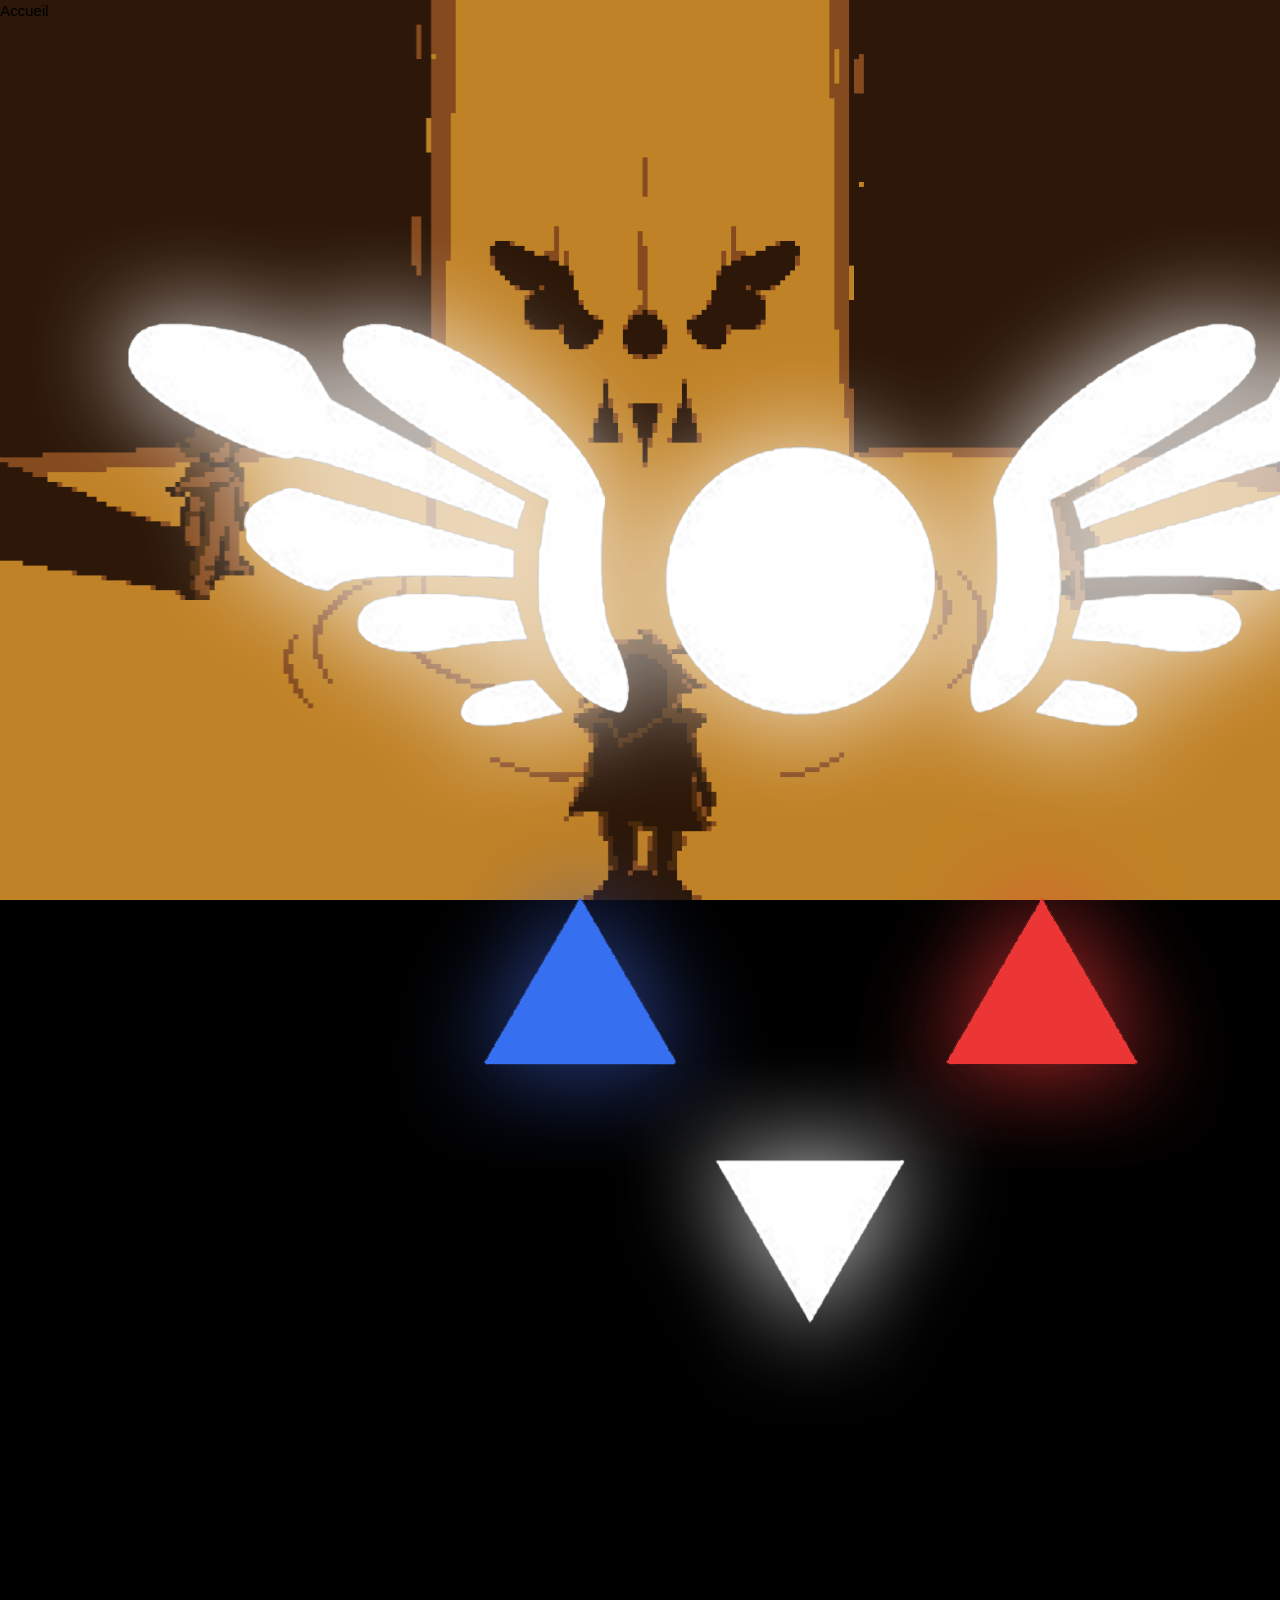
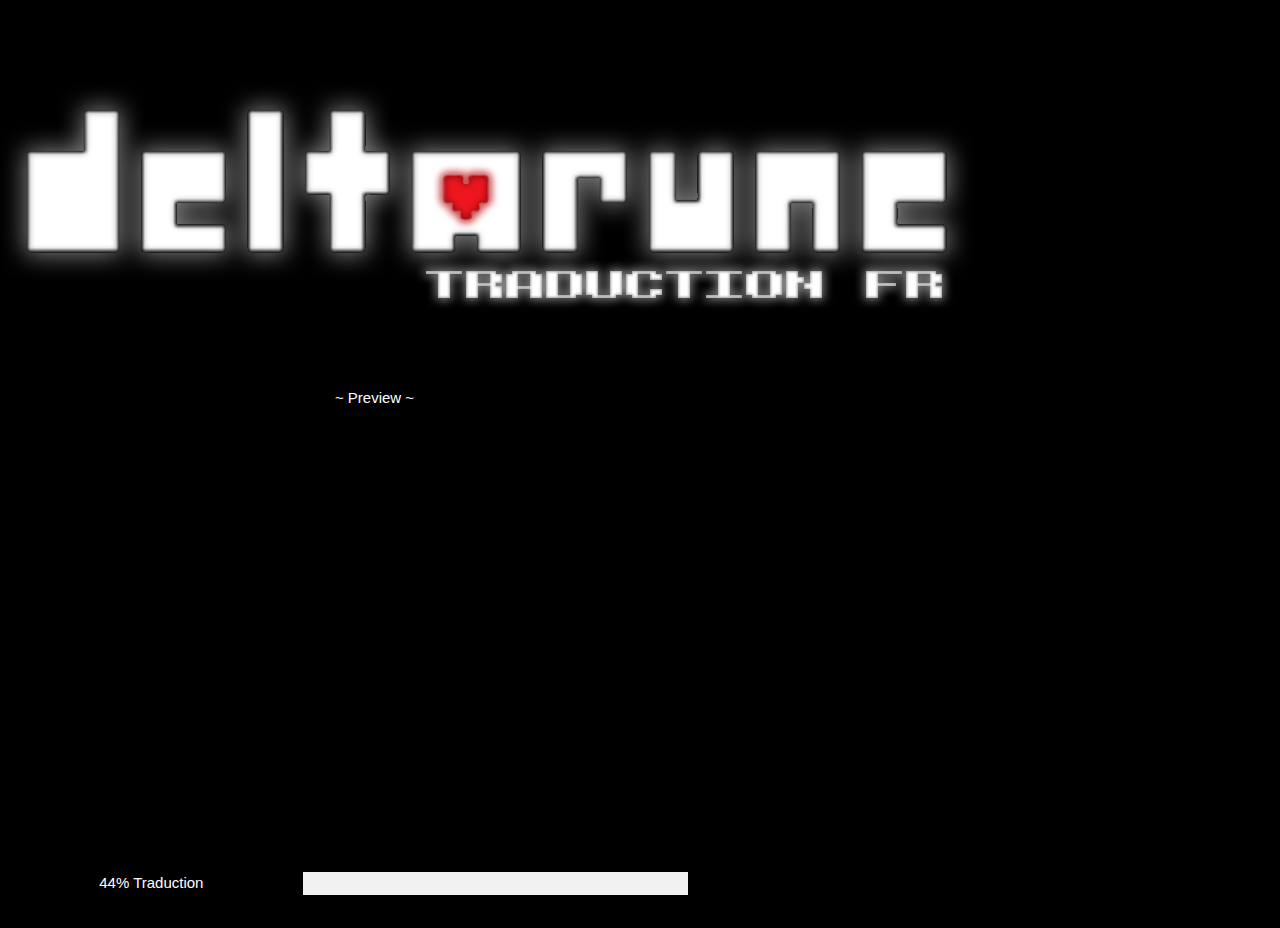
==== commit 8bd3483e: "Create drfr.html" ====
--- a/drfr.html
+++ b/drfr.html
@@ -13,9 +13,9 @@
 
     <style type="text/css" class="silex-style">@import url(https://fonts.googleapis.com/css?family=VT323);</style>
     <script type="text/javascript" class="silex-script"></script>
-    <style class="silex-inline-styles" type="text/css">.body-initial {background-color: rgba(0,0,0,1); background-position: center center; background-repeat: no-repeat; background-attachment: fixed; background-size: cover; background-image: url('background.png');}@media only screen and (max-width: 480px), only screen and (max-device-width: 480px) {.body-initial {background-image: url('https://editor.silex.me/ce/github/get/DeltaRuneFR/master/background.gif'); background-position: center center; background-color: rgba(0,0,0,1); background-size: contain; background-attachment: fixed;}}.silex-id-1541881539349-2 {width: 164px; min-height: 167px; top: -24px; left: -1px;}@media only screen and (max-width: 480px), only screen and (max-device-width: 480px) {.silex-id-1541881539349-2 {left: 192px; top: 10px;}}.silex-id-1541904207844-1 {width: 20px; background-color: transparent; min-height: 20px; top: -19px; left: 494px; opacity: 0;}.silex-id-1541881590220-3 {width: 412px; min-height: 119px; top: 12px; left: 130px;}@media only screen and (max-width: 480px), only screen and (max-device-width: 480px) {.silex-id-1541881590220-3 {left: 11px; top: 146px;}}.silex-id-1541883223145-7 {width: 195px; background-color: transparent; min-height: 62px; top: 9px; left: 342px;}@media only screen and (max-width: 480px), only screen and (max-device-width: 480px) {.silex-id-1541883223145-7 {top: 200px; left: 122px; width: 218px; min-height: 38px; background-color: transparent;}}.silex-id-1541976893944-1 {height: 500px; width: 749px; background-color: transparent; top: 148px; left: 304px; min-height: 500px;}.silex-id-1541972855657-0 {width: 1463px; background-color: transparent; min-height: 54px; top: 658px; left: 0px;}</style>
+    <style class="silex-inline-styles" type="text/css">.body-initial {background-color: rgba(0,0,0,1); background-position: center center; background-repeat: no-repeat; background-attachment: fixed; background-size: cover; background-image: url('background.png');}@media only screen and (max-width: 480px), only screen and (max-device-width: 480px) {.body-initial {background-image: url('https://editor.silex.me/ce/github/get/DeltaRuneFR/master/background.gif'); background-position: center center; background-color: rgba(0,0,0,1); background-size: contain; background-attachment: fixed;}}.silex-id-1541881539349-2 {width: 164px; min-height: 167px; top: -24px; left: -1px;}@media only screen and (max-width: 480px), only screen and (max-device-width: 480px) {.silex-id-1541881539349-2 {left: 192px; top: 10px;}}.silex-id-1541904207844-1 {width: 20px; background-color: transparent; min-height: 20px; top: -19px; left: 494px; opacity: 0;}.silex-id-1541881590220-3 {width: 412px; min-height: 119px; top: 12px; left: 130px;}@media only screen and (max-width: 480px), only screen and (max-device-width: 480px) {.silex-id-1541881590220-3 {left: 11px; top: 146px;}}.silex-id-1541883223145-7 {width: 195px; background-color: transparent; min-height: 62px; top: 9px; left: 342px;}@media only screen and (max-width: 480px), only screen and (max-device-width: 480px) {.silex-id-1541883223145-7 {top: 200px; left: 122px; width: 218px; min-height: 38px; background-color: transparent;}}.silex-id-1541976893944-1 {height: 500px; width: 749px; background-color: transparent; top: 148px; left: 304px; min-height: 500px;}.silex-id-1541972855657-0 {width: 688px; background-color: transparent; min-height: 56px; top: 1px; left: 765px;}</style>
     <title>Deltarune FR</title>
-    <script type="text/json" class="silex-json-styles">[{"desktop":{"body-initial":{"background-color":"rgba(0,0,0,1)","background-position":"center center","background-repeat":"no-repeat","background-attachment":"fixed","background-size":"cover","background-image":"url('background.png')"},"silex-id-1474394621032-2":{"min-height":"600px","background-color":"transparent","width":"1200px","top":"","left":"","height":""},"silex-id-1474394605264-1":{"min-height":"100px","width":"100px","top":"100px","left":"100px"},"silex-id-1474394605263-0":{"min-height":"100px","background-color":"transparent"},"silex-id-1442914737143-3":{"min-height":"53px","width":"349px","top":"29px","left":"430px","height":""},"silex-id-1478366444112-0":{"min-height":"100px","background-color":"transparent","width":"1200px","top":"","left":"","height":""},"silex-id-1478366450713-2":{"min-height":"100px","background-color":"transparent","width":"1200px","top":"","left":"","height":""},"silex-id-1541881539349-2":{"width":"164px","min-height":"167px","top":"-24px","left":"-1px"},"silex-id-1541881590220-3":{"width":"412px","min-height":"119px","top":"12px","left":"130px"},"silex-id-1541883223145-7":{"width":"195px","background-color":"transparent","min-height":"62px","top":"9px","left":"342px"},"silex-id-1541904207844-1":{"width":"20px","background-color":"transparent","min-height":"20px","top":"-19px","left":"494px","background-image":"","opacity":"0"},"silex-id-1541971280940-0":{"width":"965px","background-color":"rgba(0,0,0,1)","min-height":"173px","top":"15px","left":"100px","border-width":"3px 3px 3px 3px ","border-style":"double","border-color":"rgba(255,255,255,1)","border-radius":"12px 12px 12px 12px "},"silex-id-1541972855657-0":{"width":"1463px","background-color":"transparent","min-height":"54px","top":"658px","left":"0px"},"silex-id-1541976893944-1":{"height":"500px","width":"749px","background-color":"transparent","top":"148px","left":"304px","min-height":"500px"}},"mobile":{"body-initial":{"background-image":"url('background.gif')","background-position":"center center","background-color":"rgba(0,0,0,1)","background-size":"contain","background-attachment":"fixed"},"silex-id-1541881539349-2":{"left":"192px","top":"10px"},"silex-id-1541881590220-3":{"left":"11px","top":"146px"},"silex-id-1541883223145-7":{"top":"200px","left":"122px","width":"218px","min-height":"38px","background-color":"transparent"}},"prodotypeData":{"component":{"silex-id-1541976893944-1":{"name":"slideshow1","templateName":"slideshow","slides":[{"image":[{"url":"/ce/github/get/DeltaRuneFR/master/text site/1.png","lastModifiedDate":null,"name":"1.png","size":173610}]},{"image":[{"url":"/ce/github/get/DeltaRuneFR/master/text site/2.png","lastModifiedDate":null,"name":"2.png","size":369495}]},{"image":[{"url":"/ce/github/get/DeltaRuneFR/master/text site/3.png","lastModifiedDate":null,"name":"3.png","size":383839}]}],"autoplay":true,"animation":"fade","arrows":false,"nav":false,"speed":"600","delay":"8000"}},"style":{"all-style":{"className":"all-style","templateName":"text","displayName":"All style","styles":{"desktop":{"normal":{"className":"all-style","pseudoClass":"normal"}}}},"text-style-1":{"className":"text-style-1","templateName":"text","displayName":"Text Style 1","styles":{"desktop":{"normal":{"templateName":"text","className":"text-style-1","pseudoClass":"normal","Paragraph":{"font-family":"Courier New, monospace","color":"#ffffff","font-weight":"bolder","font-style":"normal","font-size":"50px","text-align":"center"}}}}},"text-style-2":{"className":"text-style-2","templateName":"text","displayName":"Text Style 2","styles":{"desktop":{"normal":{"templateName":"text","className":"text-style-2","pseudoClass":"normal","Paragraph":{"font-family":"Arial, sans-serif"}}}}},"my-style":{"className":"my-style","templateName":"text","displayName":"My Style","styles":{"desktop":{"normal":{"className":"my-style","pseudoClass":"normal"}}}}}}}]</script>
+    <script type="text/json" class="silex-json-styles">[{"desktop":{"body-initial":{"background-color":"rgba(0,0,0,1)","background-position":"center center","background-repeat":"no-repeat","background-attachment":"fixed","background-size":"cover","background-image":"url('background.png')"},"silex-id-1474394621032-2":{"min-height":"600px","background-color":"transparent","width":"1200px","top":"","left":"","height":""},"silex-id-1474394605264-1":{"min-height":"100px","width":"100px","top":"100px","left":"100px"},"silex-id-1474394605263-0":{"min-height":"100px","background-color":"transparent"},"silex-id-1442914737143-3":{"min-height":"53px","width":"349px","top":"29px","left":"430px","height":""},"silex-id-1478366444112-0":{"min-height":"100px","background-color":"transparent","width":"1200px","top":"","left":"","height":""},"silex-id-1478366450713-2":{"min-height":"100px","background-color":"transparent","width":"1200px","top":"","left":"","height":""},"silex-id-1541881539349-2":{"width":"164px","min-height":"167px","top":"-24px","left":"-1px"},"silex-id-1541881590220-3":{"width":"412px","min-height":"119px","top":"12px","left":"130px"},"silex-id-1541883223145-7":{"width":"195px","background-color":"transparent","min-height":"62px","top":"9px","left":"342px"},"silex-id-1541904207844-1":{"width":"20px","background-color":"transparent","min-height":"20px","top":"-19px","left":"494px","background-image":"","opacity":"0"},"silex-id-1541971280940-0":{"width":"965px","background-color":"rgba(0,0,0,1)","min-height":"173px","top":"15px","left":"100px","border-width":"3px 3px 3px 3px ","border-style":"double","border-color":"rgba(255,255,255,1)","border-radius":"12px 12px 12px 12px "},"silex-id-1541972855657-0":{"width":"688px","background-color":"transparent","min-height":"56px","top":"1px","left":"765px"},"silex-id-1541976893944-1":{"height":"500px","width":"749px","background-color":"transparent","top":"148px","left":"304px","min-height":"500px"}},"mobile":{"body-initial":{"background-image":"url('background.gif')","background-position":"center center","background-color":"rgba(0,0,0,1)","background-size":"contain","background-attachment":"fixed"},"silex-id-1541881539349-2":{"left":"192px","top":"10px"},"silex-id-1541881590220-3":{"left":"11px","top":"146px"},"silex-id-1541883223145-7":{"top":"200px","left":"122px","width":"218px","min-height":"38px","background-color":"transparent"}},"prodotypeData":{"component":{"silex-id-1541976893944-1":{"name":"slideshow1","templateName":"slideshow","slides":[{"image":[{"url":"/ce/github/get/DeltaRuneFR/master/text site/1.png","lastModifiedDate":null,"name":"1.png","size":173610}]},{"image":[{"url":"/ce/github/get/DeltaRuneFR/master/text site/2.png","lastModifiedDate":null,"name":"2.png","size":369495}]},{"image":[{"url":"/ce/github/get/DeltaRuneFR/master/text site/3.png","lastModifiedDate":null,"name":"3.png","size":383839}]}],"autoplay":true,"animation":"fade","arrows":false,"nav":false,"speed":"600","delay":"8000"}},"style":{"all-style":{"className":"all-style","templateName":"text","displayName":"All style","styles":{"desktop":{"normal":{"className":"all-style","pseudoClass":"normal"}}}},"text-style-1":{"className":"text-style-1","templateName":"text","displayName":"Text Style 1","styles":{"desktop":{"normal":{"templateName":"text","className":"text-style-1","pseudoClass":"normal","Paragraph":{"font-family":"Courier New, monospace","color":"#ffffff","font-weight":"bolder","font-style":"normal","font-size":"50px","text-align":"center"}}}}},"text-style-2":{"className":"text-style-2","templateName":"text","displayName":"Text Style 2","styles":{"desktop":{"normal":{"templateName":"text","className":"text-style-2","pseudoClass":"normal","Paragraph":{"font-family":"Arial, sans-serif"}}}}},"my-style":{"className":"my-style","templateName":"text","displayName":"My Style","styles":{"desktop":{"normal":{"className":"my-style","pseudoClass":"normal"}}}}}}}]</script>
 
     
 <style class="silex-prodotype-style" type="text/css" data-style-id="all-style"></style><meta name="viewport" content="width=device-width, initial-scale=1, maximum-scale=2.2" data-silex-viewport=""><meta name="publicationPath" content="{&quot;absPath&quot;:&quot;/ce/github/get/DeltaRuneFR/master&quot;,&quot;isDir&quot;:true,&quot;mime&quot;:&quot;application/octet-stream&quot;,&quot;name&quot;:&quot;master&quot;,&quot;folder&quot;:&quot;DeltaRuneFR&quot;,&quot;path&quot;:&quot;DeltaRuneFR/master&quot;,&quot;service&quot;:&quot;github&quot;,&quot;url&quot;:&quot;https://editor.silex.me/ce/github/get/DeltaRuneFR/master&quot;}"><link href="logoPNG.png" rel="shortcut icon"><style class="silex-prodotype-style" type="text/css" data-style-id="text-style-1">.text-style-1 p {font-family: Courier New, monospace; font-style: normal; font-weight: bolder; font-size: 50px; color: #ffffff; text-align: center;}</style><style class="silex-prodotype-style" type="text/css" data-style-id="text-style-2">.text-style-2 p {font-family: Arial, sans-serif;}</style><meta name="description" content="Nous sommes une petite équipe composée de fans de Deltarune qui ont eu envie de faire découvrir (ou redécouvrir) le jeu au public francophone."><meta name="twitter:card" content="summary"><meta name="twitter:image" content="https://pbs.twimg.com/profile_banners/1059182274632208388/1541527850/1500x500"><meta name="og:image" content="https://pbs.twimg.com/profile_banners/1059182274632208388/1541527850/1500x500"><meta name="twitter:site" content="@DeltaruneFR"><meta name="twitter:title" content="Deltarune FR"><meta name="og:title" content="Deltarune FR"><meta name="twitter:description" content="Nous sommes une petite équipe composée de fans de Deltarune qui ont eu envie de faire découvrir (ou redécouvrir) le jeu au public francophone."><meta name="og:description" content="Nous sommes une petite équipe composée de fans de Deltarune qui ont eu envie de faire découvrir (ou redécouvrir) le jeu au public francophone."><style class="silex-prodotype-style" type="text/css" data-style-id="my-style"></style><script src="/static/2.7/unslider/unslider-min.js" data-silex-static="" data-dependency=""></script><link rel="stylesheet" href="/static/2.7/unslider/unslider.css" data-silex-static="" data-dependency=""><!-- Silex HEAD tag do not remove --><!-- End of Silex HEAD tag do not remove --></head>
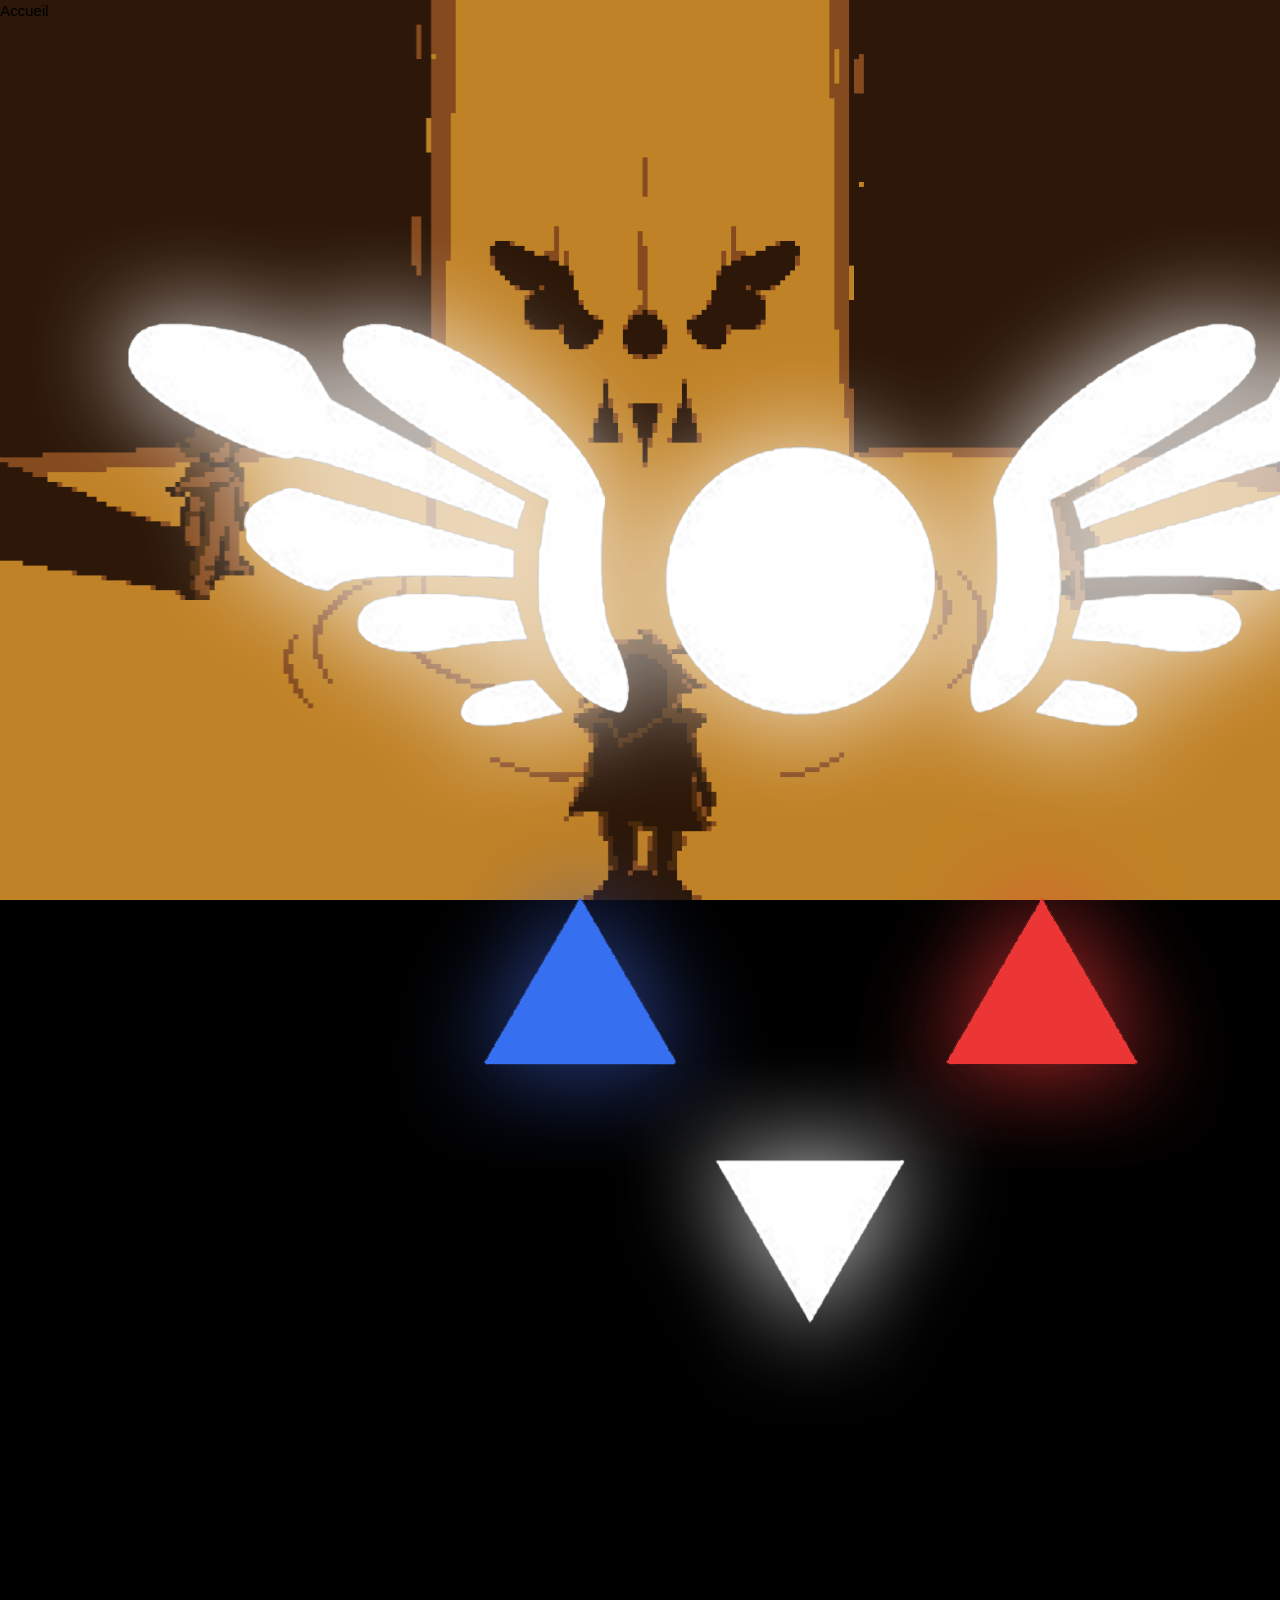
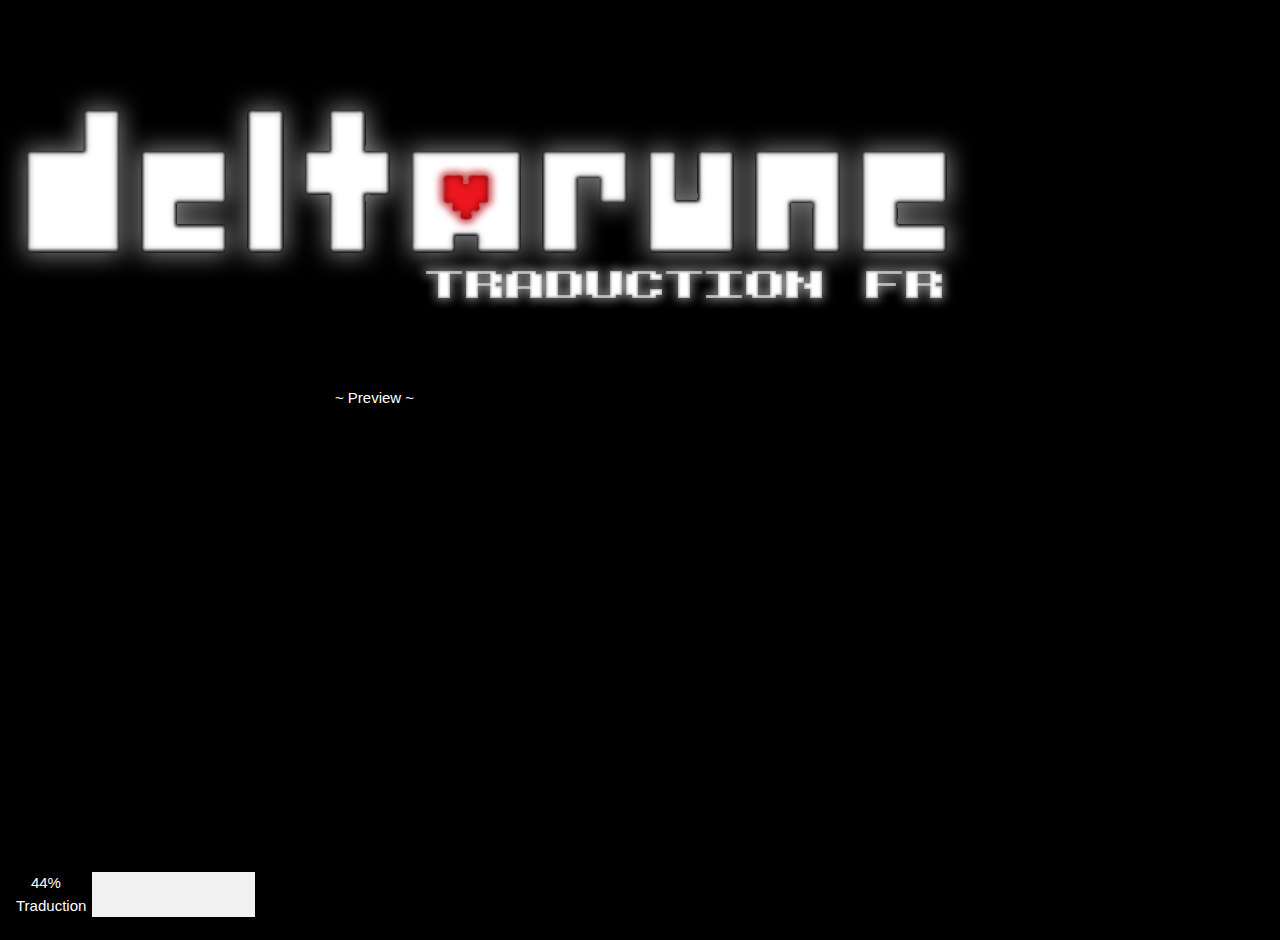
==== commit 6473d3b2: "Create drfr.html" ====
--- a/drfr.html
+++ b/drfr.html
@@ -13,9 +13,9 @@
 
     <style type="text/css" class="silex-style">@import url(https://fonts.googleapis.com/css?family=VT323);</style>
     <script type="text/javascript" class="silex-script"></script>
-    <style class="silex-inline-styles" type="text/css">.body-initial {background-color: rgba(0,0,0,1); background-position: center center; background-repeat: no-repeat; background-attachment: fixed; background-size: cover; background-image: url('background.png');}@media only screen and (max-width: 480px), only screen and (max-device-width: 480px) {.body-initial {background-image: url('https://editor.silex.me/ce/github/get/DeltaRuneFR/master/background.gif'); background-position: center center; background-color: rgba(0,0,0,1); background-size: contain; background-attachment: fixed;}}.silex-id-1541881539349-2 {width: 164px; min-height: 167px; top: -24px; left: -1px;}@media only screen and (max-width: 480px), only screen and (max-device-width: 480px) {.silex-id-1541881539349-2 {left: 192px; top: 10px;}}.silex-id-1541904207844-1 {width: 20px; background-color: transparent; min-height: 20px; top: -19px; left: 494px; opacity: 0;}.silex-id-1541881590220-3 {width: 412px; min-height: 119px; top: 12px; left: 130px;}@media only screen and (max-width: 480px), only screen and (max-device-width: 480px) {.silex-id-1541881590220-3 {left: 11px; top: 146px;}}.silex-id-1541883223145-7 {width: 195px; background-color: transparent; min-height: 62px; top: 9px; left: 342px;}@media only screen and (max-width: 480px), only screen and (max-device-width: 480px) {.silex-id-1541883223145-7 {top: 200px; left: 122px; width: 218px; min-height: 38px; background-color: transparent;}}.silex-id-1541976893944-1 {height: 500px; width: 749px; background-color: transparent; top: 148px; left: 304px; min-height: 500px;}.silex-id-1541972855657-0 {width: 688px; background-color: transparent; min-height: 56px; top: 1px; left: 765px;}</style>
+    <style class="silex-inline-styles" type="text/css">.body-initial {background-color: rgba(0,0,0,1); background-position: center center; background-repeat: no-repeat; background-attachment: fixed; background-size: cover; background-image: url('background.png');}@media only screen and (max-width: 480px), only screen and (max-device-width: 480px) {.body-initial {background-image: url('https://editor.silex.me/ce/github/get/DeltaRuneFR/master/background.gif'); background-position: center center; background-color: rgba(0,0,0,1); background-size: contain; background-attachment: fixed;}}.silex-id-1541881539349-2 {width: 164px; min-height: 167px; top: -24px; left: -1px;}@media only screen and (max-width: 480px), only screen and (max-device-width: 480px) {.silex-id-1541881539349-2 {left: 192px; top: 10px;}}.silex-id-1541904207844-1 {width: 20px; background-color: transparent; min-height: 20px; top: -19px; left: 494px; opacity: 0;}.silex-id-1541881590220-3 {width: 412px; min-height: 119px; top: 12px; left: 130px;}@media only screen and (max-width: 480px), only screen and (max-device-width: 480px) {.silex-id-1541881590220-3 {left: 11px; top: 146px;}}.silex-id-1541883223145-7 {width: 195px; background-color: transparent; min-height: 62px; top: 9px; left: 342px;}@media only screen and (max-width: 480px), only screen and (max-device-width: 480px) {.silex-id-1541883223145-7 {top: 200px; left: 122px; width: 218px; min-height: 38px; background-color: transparent;}}.silex-id-1541976893944-1 {height: 500px; width: 749px; background-color: transparent; top: 148px; left: 304px; min-height: 500px;}.silex-id-1541972855657-0 {width: 255px; background-color: transparent; min-height: 68px; top: -5px; left: 1192px;}</style>
     <title>Deltarune FR</title>
-    <script type="text/json" class="silex-json-styles">[{"desktop":{"body-initial":{"background-color":"rgba(0,0,0,1)","background-position":"center center","background-repeat":"no-repeat","background-attachment":"fixed","background-size":"cover","background-image":"url('background.png')"},"silex-id-1474394621032-2":{"min-height":"600px","background-color":"transparent","width":"1200px","top":"","left":"","height":""},"silex-id-1474394605264-1":{"min-height":"100px","width":"100px","top":"100px","left":"100px"},"silex-id-1474394605263-0":{"min-height":"100px","background-color":"transparent"},"silex-id-1442914737143-3":{"min-height":"53px","width":"349px","top":"29px","left":"430px","height":""},"silex-id-1478366444112-0":{"min-height":"100px","background-color":"transparent","width":"1200px","top":"","left":"","height":""},"silex-id-1478366450713-2":{"min-height":"100px","background-color":"transparent","width":"1200px","top":"","left":"","height":""},"silex-id-1541881539349-2":{"width":"164px","min-height":"167px","top":"-24px","left":"-1px"},"silex-id-1541881590220-3":{"width":"412px","min-height":"119px","top":"12px","left":"130px"},"silex-id-1541883223145-7":{"width":"195px","background-color":"transparent","min-height":"62px","top":"9px","left":"342px"},"silex-id-1541904207844-1":{"width":"20px","background-color":"transparent","min-height":"20px","top":"-19px","left":"494px","background-image":"","opacity":"0"},"silex-id-1541971280940-0":{"width":"965px","background-color":"rgba(0,0,0,1)","min-height":"173px","top":"15px","left":"100px","border-width":"3px 3px 3px 3px ","border-style":"double","border-color":"rgba(255,255,255,1)","border-radius":"12px 12px 12px 12px "},"silex-id-1541972855657-0":{"width":"688px","background-color":"transparent","min-height":"56px","top":"1px","left":"765px"},"silex-id-1541976893944-1":{"height":"500px","width":"749px","background-color":"transparent","top":"148px","left":"304px","min-height":"500px"}},"mobile":{"body-initial":{"background-image":"url('background.gif')","background-position":"center center","background-color":"rgba(0,0,0,1)","background-size":"contain","background-attachment":"fixed"},"silex-id-1541881539349-2":{"left":"192px","top":"10px"},"silex-id-1541881590220-3":{"left":"11px","top":"146px"},"silex-id-1541883223145-7":{"top":"200px","left":"122px","width":"218px","min-height":"38px","background-color":"transparent"}},"prodotypeData":{"component":{"silex-id-1541976893944-1":{"name":"slideshow1","templateName":"slideshow","slides":[{"image":[{"url":"/ce/github/get/DeltaRuneFR/master/text site/1.png","lastModifiedDate":null,"name":"1.png","size":173610}]},{"image":[{"url":"/ce/github/get/DeltaRuneFR/master/text site/2.png","lastModifiedDate":null,"name":"2.png","size":369495}]},{"image":[{"url":"/ce/github/get/DeltaRuneFR/master/text site/3.png","lastModifiedDate":null,"name":"3.png","size":383839}]}],"autoplay":true,"animation":"fade","arrows":false,"nav":false,"speed":"600","delay":"8000"}},"style":{"all-style":{"className":"all-style","templateName":"text","displayName":"All style","styles":{"desktop":{"normal":{"className":"all-style","pseudoClass":"normal"}}}},"text-style-1":{"className":"text-style-1","templateName":"text","displayName":"Text Style 1","styles":{"desktop":{"normal":{"templateName":"text","className":"text-style-1","pseudoClass":"normal","Paragraph":{"font-family":"Courier New, monospace","color":"#ffffff","font-weight":"bolder","font-style":"normal","font-size":"50px","text-align":"center"}}}}},"text-style-2":{"className":"text-style-2","templateName":"text","displayName":"Text Style 2","styles":{"desktop":{"normal":{"templateName":"text","className":"text-style-2","pseudoClass":"normal","Paragraph":{"font-family":"Arial, sans-serif"}}}}},"my-style":{"className":"my-style","templateName":"text","displayName":"My Style","styles":{"desktop":{"normal":{"className":"my-style","pseudoClass":"normal"}}}}}}}]</script>
+    <script type="text/json" class="silex-json-styles">[{"desktop":{"body-initial":{"background-color":"rgba(0,0,0,1)","background-position":"center center","background-repeat":"no-repeat","background-attachment":"fixed","background-size":"cover","background-image":"url('background.png')"},"silex-id-1474394621032-2":{"min-height":"600px","background-color":"transparent","width":"1200px","top":"","left":"","height":""},"silex-id-1474394605264-1":{"min-height":"100px","width":"100px","top":"100px","left":"100px"},"silex-id-1474394605263-0":{"min-height":"100px","background-color":"transparent"},"silex-id-1442914737143-3":{"min-height":"53px","width":"349px","top":"29px","left":"430px","height":""},"silex-id-1478366444112-0":{"min-height":"100px","background-color":"transparent","width":"1200px","top":"","left":"","height":""},"silex-id-1478366450713-2":{"min-height":"100px","background-color":"transparent","width":"1200px","top":"","left":"","height":""},"silex-id-1541881539349-2":{"width":"164px","min-height":"167px","top":"-24px","left":"-1px"},"silex-id-1541881590220-3":{"width":"412px","min-height":"119px","top":"12px","left":"130px"},"silex-id-1541883223145-7":{"width":"195px","background-color":"transparent","min-height":"62px","top":"9px","left":"342px"},"silex-id-1541904207844-1":{"width":"20px","background-color":"transparent","min-height":"20px","top":"-19px","left":"494px","background-image":"","opacity":"0"},"silex-id-1541971280940-0":{"width":"965px","background-color":"rgba(0,0,0,1)","min-height":"173px","top":"15px","left":"100px","border-width":"3px 3px 3px 3px ","border-style":"double","border-color":"rgba(255,255,255,1)","border-radius":"12px 12px 12px 12px "},"silex-id-1541972855657-0":{"width":"255px","background-color":"transparent","min-height":"68px","top":"-5px","left":"1192px"},"silex-id-1541976893944-1":{"height":"500px","width":"749px","background-color":"transparent","top":"148px","left":"304px","min-height":"500px"}},"mobile":{"body-initial":{"background-image":"url('background.gif')","background-position":"center center","background-color":"rgba(0,0,0,1)","background-size":"contain","background-attachment":"fixed"},"silex-id-1541881539349-2":{"left":"192px","top":"10px"},"silex-id-1541881590220-3":{"left":"11px","top":"146px"},"silex-id-1541883223145-7":{"top":"200px","left":"122px","width":"218px","min-height":"38px","background-color":"transparent"}},"prodotypeData":{"component":{"silex-id-1541976893944-1":{"name":"slideshow1","templateName":"slideshow","slides":[{"image":[{"url":"/ce/github/get/DeltaRuneFR/master/text site/1.png","lastModifiedDate":null,"name":"1.png","size":173610}]},{"image":[{"url":"/ce/github/get/DeltaRuneFR/master/text site/2.png","lastModifiedDate":null,"name":"2.png","size":369495}]},{"image":[{"url":"/ce/github/get/DeltaRuneFR/master/text site/3.png","lastModifiedDate":null,"name":"3.png","size":383839}]}],"autoplay":true,"animation":"fade","arrows":false,"nav":false,"speed":"600","delay":"8000"}},"style":{"all-style":{"className":"all-style","templateName":"text","displayName":"All style","styles":{"desktop":{"normal":{"className":"all-style","pseudoClass":"normal"}}}},"text-style-1":{"className":"text-style-1","templateName":"text","displayName":"Text Style 1","styles":{"desktop":{"normal":{"templateName":"text","className":"text-style-1","pseudoClass":"normal","Paragraph":{"font-family":"Courier New, monospace","color":"#ffffff","font-weight":"bolder","font-style":"normal","font-size":"50px","text-align":"center"}}}}},"text-style-2":{"className":"text-style-2","templateName":"text","displayName":"Text Style 2","styles":{"desktop":{"normal":{"templateName":"text","className":"text-style-2","pseudoClass":"normal","Paragraph":{"font-family":"Arial, sans-serif"}}}}},"my-style":{"className":"my-style","templateName":"text","displayName":"My Style","styles":{"desktop":{"normal":{"className":"my-style","pseudoClass":"normal"}}}}}}}]</script>
 
     
 <style class="silex-prodotype-style" type="text/css" data-style-id="all-style"></style><meta name="viewport" content="width=device-width, initial-scale=1, maximum-scale=2.2" data-silex-viewport=""><meta name="publicationPath" content="{&quot;absPath&quot;:&quot;/ce/github/get/DeltaRuneFR/master&quot;,&quot;isDir&quot;:true,&quot;mime&quot;:&quot;application/octet-stream&quot;,&quot;name&quot;:&quot;master&quot;,&quot;folder&quot;:&quot;DeltaRuneFR&quot;,&quot;path&quot;:&quot;DeltaRuneFR/master&quot;,&quot;service&quot;:&quot;github&quot;,&quot;url&quot;:&quot;https://editor.silex.me/ce/github/get/DeltaRuneFR/master&quot;}"><link href="logoPNG.png" rel="shortcut icon"><style class="silex-prodotype-style" type="text/css" data-style-id="text-style-1">.text-style-1 p {font-family: Courier New, monospace; font-style: normal; font-weight: bolder; font-size: 50px; color: #ffffff; text-align: center;}</style><style class="silex-prodotype-style" type="text/css" data-style-id="text-style-2">.text-style-2 p {font-family: Arial, sans-serif;}</style><meta name="description" content="Nous sommes une petite équipe composée de fans de Deltarune qui ont eu envie de faire découvrir (ou redécouvrir) le jeu au public francophone."><meta name="twitter:card" content="summary"><meta name="twitter:image" content="https://pbs.twimg.com/profile_banners/1059182274632208388/1541527850/1500x500"><meta name="og:image" content="https://pbs.twimg.com/profile_banners/1059182274632208388/1541527850/1500x500"><meta name="twitter:site" content="@DeltaruneFR"><meta name="twitter:title" content="Deltarune FR"><meta name="og:title" content="Deltarune FR"><meta name="twitter:description" content="Nous sommes une petite équipe composée de fans de Deltarune qui ont eu envie de faire découvrir (ou redécouvrir) le jeu au public francophone."><meta name="og:description" content="Nous sommes une petite équipe composée de fans de Deltarune qui ont eu envie de faire découvrir (ou redécouvrir) le jeu au public francophone."><style class="silex-prodotype-style" type="text/css" data-style-id="my-style"></style><script src="/static/2.7/unslider/unslider-min.js" data-silex-static="" data-dependency=""></script><link rel="stylesheet" href="/static/2.7/unslider/unslider.css" data-silex-static="" data-dependency=""><!-- Silex HEAD tag do not remove --><!-- End of Silex HEAD tag do not remove --></head>
@@ -140,5 +140,5 @@
 </script>
 </div></div><div data-silex-type="html" class="editable-style silex-id-1541972855657-0 html-element" data-silex-id="silex-id-1541972855657-0" style=""><div class="silex-element-content"><link rel="stylesheet" href="https://www.w3schools.com/w3css/4/w3.css">
 <div class="w3-light-grey">
-  <div class="w3-container w3-black w3-center" style="width:44%">44% Traduction</div>
+  <div class="w3-container w3-black w3-center" style="width:36%">44% Traduction</div>
 </div><br></div></div></body></html>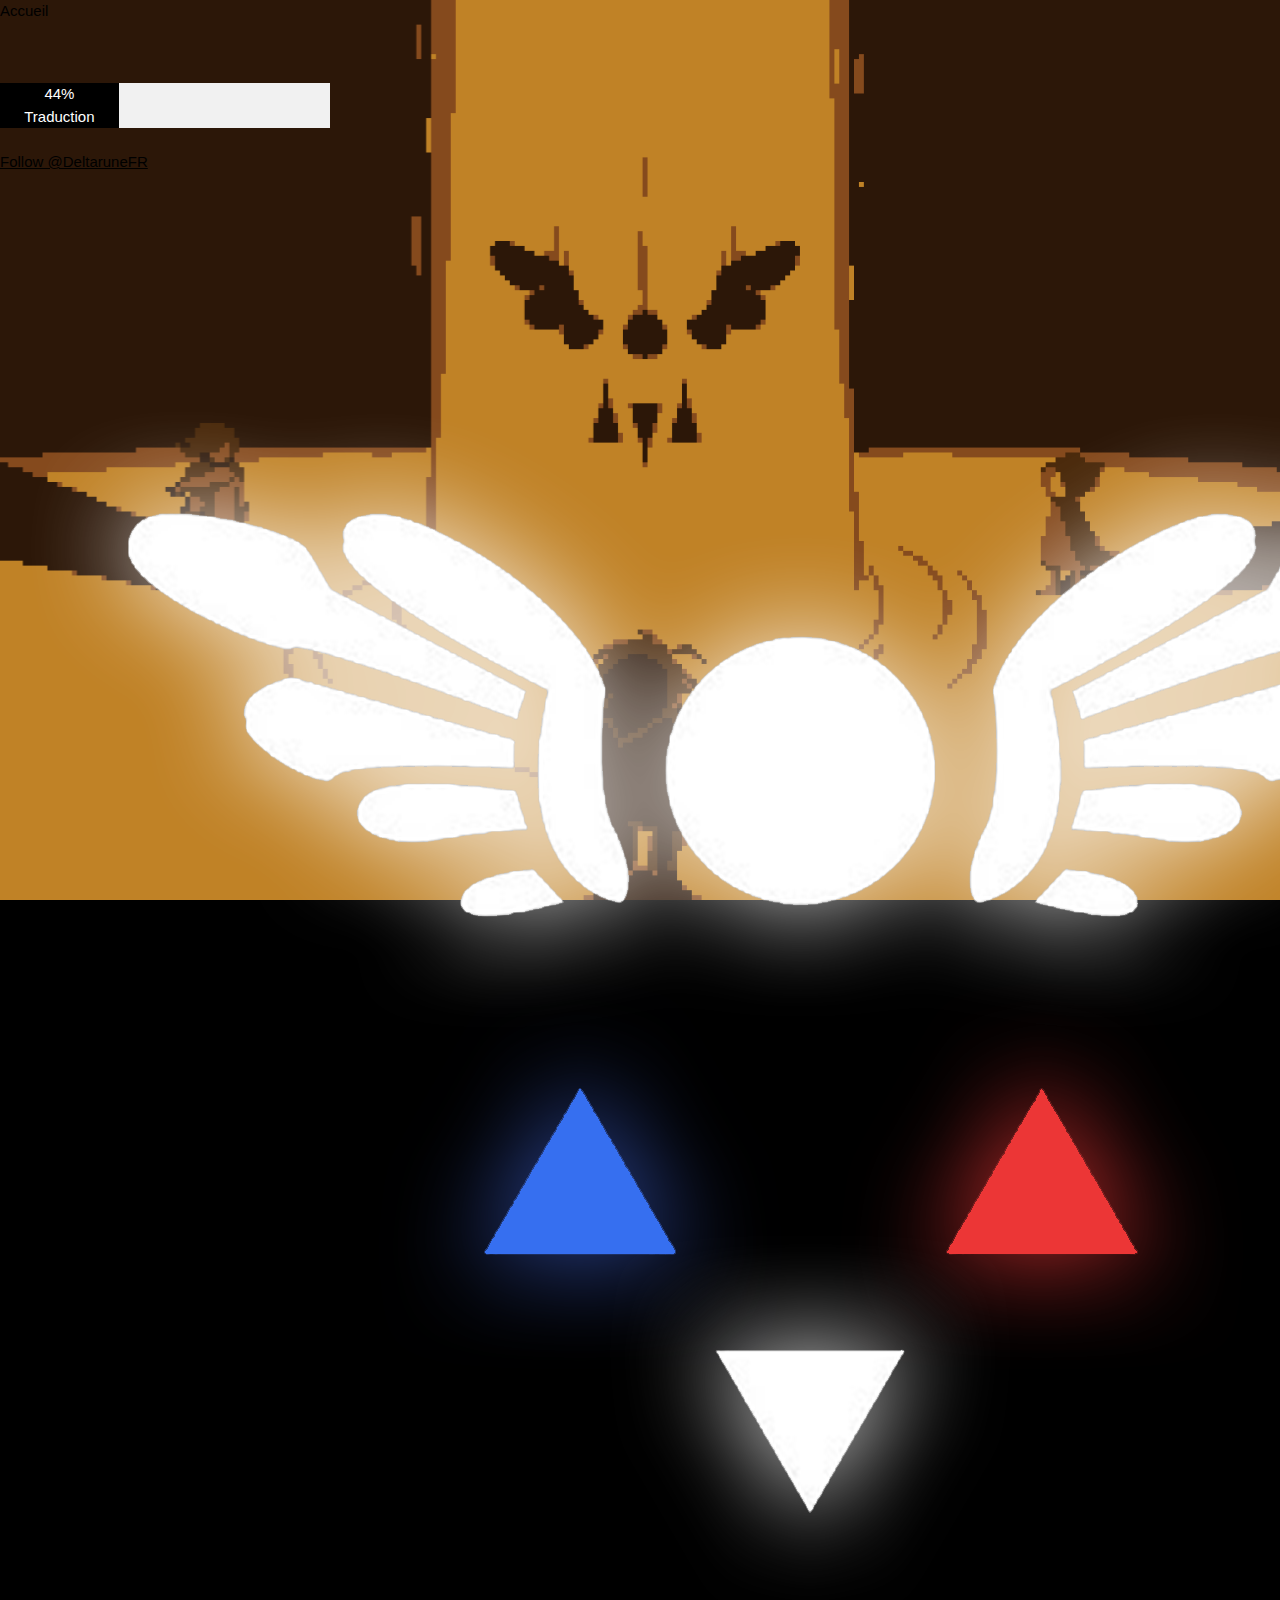
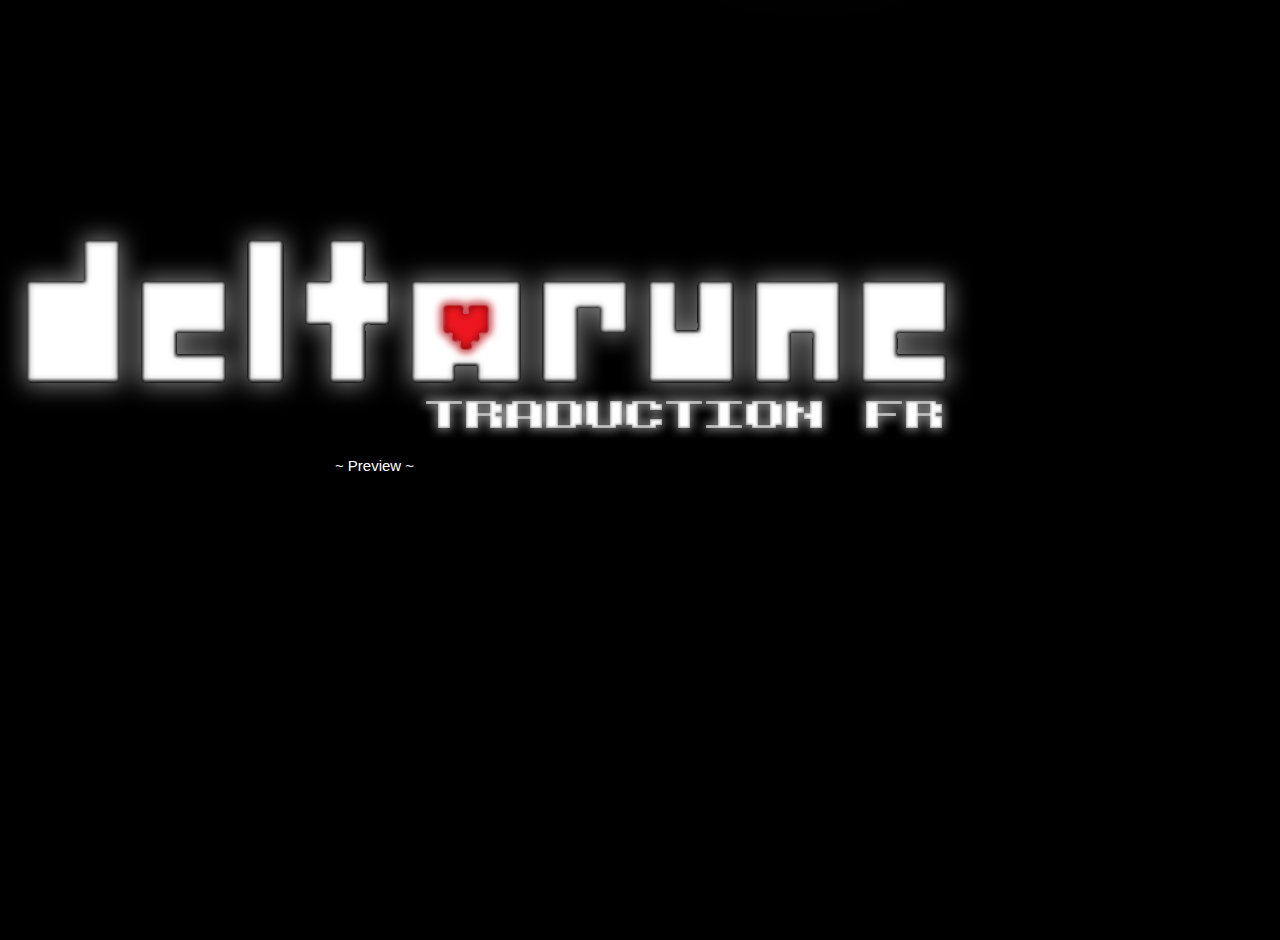
==== commit cb0a5f31: "Create drfr.html" ====
--- a/drfr.html
+++ b/drfr.html
@@ -13,9 +13,9 @@
 
     <style type="text/css" class="silex-style">@import url(https://fonts.googleapis.com/css?family=VT323);</style>
     <script type="text/javascript" class="silex-script"></script>
-    <style class="silex-inline-styles" type="text/css">.body-initial {background-color: rgba(0,0,0,1); background-position: center center; background-repeat: no-repeat; background-attachment: fixed; background-size: cover; background-image: url('background.png');}@media only screen and (max-width: 480px), only screen and (max-device-width: 480px) {.body-initial {background-image: url('https://editor.silex.me/ce/github/get/DeltaRuneFR/master/background.gif'); background-position: center center; background-color: rgba(0,0,0,1); background-size: contain; background-attachment: fixed;}}.silex-id-1541881539349-2 {width: 164px; min-height: 167px; top: -24px; left: -1px;}@media only screen and (max-width: 480px), only screen and (max-device-width: 480px) {.silex-id-1541881539349-2 {left: 192px; top: 10px;}}.silex-id-1541904207844-1 {width: 20px; background-color: transparent; min-height: 20px; top: -19px; left: 494px; opacity: 0;}.silex-id-1541881590220-3 {width: 412px; min-height: 119px; top: 12px; left: 130px;}@media only screen and (max-width: 480px), only screen and (max-device-width: 480px) {.silex-id-1541881590220-3 {left: 11px; top: 146px;}}.silex-id-1541883223145-7 {width: 195px; background-color: transparent; min-height: 62px; top: 9px; left: 342px;}@media only screen and (max-width: 480px), only screen and (max-device-width: 480px) {.silex-id-1541883223145-7 {top: 200px; left: 122px; width: 218px; min-height: 38px; background-color: transparent;}}.silex-id-1541976893944-1 {height: 500px; width: 749px; background-color: transparent; top: 148px; left: 304px; min-height: 500px;}.silex-id-1541972855657-0 {width: 255px; background-color: transparent; min-height: 68px; top: -5px; left: 1192px;}</style>
+    <style class="silex-inline-styles" type="text/css">.body-initial {background-color: rgba(0,0,0,1); background-position: center center; background-repeat: no-repeat; background-attachment: fixed; background-size: cover; background-image: url('background.png');}@media only screen and (max-width: 480px), only screen and (max-device-width: 480px) {.body-initial {background-image: url('https://editor.silex.me/ce/github/get/DeltaRuneFR/master/background.gif'); background-position: center center; background-color: rgba(0,0,0,1); background-size: contain; background-attachment: fixed;}}.silex-id-1541904207844-1 {width: 20px; background-color: transparent; min-height: 20px; top: -19px; left: 494px; opacity: 0;}.silex-id-1541972855657-0 {width: 330px; background-color: transparent; min-height: 68px; top: 0px; left: 1035px;}.silex-id-1541883223145-7 {width: 195px; background-color: transparent; min-height: 62px; top: 28px; left: 1201px;}@media only screen and (max-width: 480px), only screen and (max-device-width: 480px) {.silex-id-1541883223145-7 {top: 200px; left: 122px; width: 218px; min-height: 38px; background-color: transparent;}}.silex-id-1541881539349-2 {width: 132px; min-height: 135px; top: -14px; left: -1px;}@media only screen and (max-width: 480px), only screen and (max-device-width: 480px) {.silex-id-1541881539349-2 {left: 192px; top: 10px;}}.silex-id-1541881590220-3 {width: 213px; min-height: 46px; top: 40px; left: 105px;}@media only screen and (max-width: 480px), only screen and (max-device-width: 480px) {.silex-id-1541881590220-3 {left: 11px; top: 146px;}}.silex-id-1541976893944-1 {height: 500px; width: 749px; background-color: transparent; top: 88px; left: 308px; min-height: 500px;}</style>
     <title>Deltarune FR</title>
-    <script type="text/json" class="silex-json-styles">[{"desktop":{"body-initial":{"background-color":"rgba(0,0,0,1)","background-position":"center center","background-repeat":"no-repeat","background-attachment":"fixed","background-size":"cover","background-image":"url('background.png')"},"silex-id-1474394621032-2":{"min-height":"600px","background-color":"transparent","width":"1200px","top":"","left":"","height":""},"silex-id-1474394605264-1":{"min-height":"100px","width":"100px","top":"100px","left":"100px"},"silex-id-1474394605263-0":{"min-height":"100px","background-color":"transparent"},"silex-id-1442914737143-3":{"min-height":"53px","width":"349px","top":"29px","left":"430px","height":""},"silex-id-1478366444112-0":{"min-height":"100px","background-color":"transparent","width":"1200px","top":"","left":"","height":""},"silex-id-1478366450713-2":{"min-height":"100px","background-color":"transparent","width":"1200px","top":"","left":"","height":""},"silex-id-1541881539349-2":{"width":"164px","min-height":"167px","top":"-24px","left":"-1px"},"silex-id-1541881590220-3":{"width":"412px","min-height":"119px","top":"12px","left":"130px"},"silex-id-1541883223145-7":{"width":"195px","background-color":"transparent","min-height":"62px","top":"9px","left":"342px"},"silex-id-1541904207844-1":{"width":"20px","background-color":"transparent","min-height":"20px","top":"-19px","left":"494px","background-image":"","opacity":"0"},"silex-id-1541971280940-0":{"width":"965px","background-color":"rgba(0,0,0,1)","min-height":"173px","top":"15px","left":"100px","border-width":"3px 3px 3px 3px ","border-style":"double","border-color":"rgba(255,255,255,1)","border-radius":"12px 12px 12px 12px "},"silex-id-1541972855657-0":{"width":"255px","background-color":"transparent","min-height":"68px","top":"-5px","left":"1192px"},"silex-id-1541976893944-1":{"height":"500px","width":"749px","background-color":"transparent","top":"148px","left":"304px","min-height":"500px"}},"mobile":{"body-initial":{"background-image":"url('background.gif')","background-position":"center center","background-color":"rgba(0,0,0,1)","background-size":"contain","background-attachment":"fixed"},"silex-id-1541881539349-2":{"left":"192px","top":"10px"},"silex-id-1541881590220-3":{"left":"11px","top":"146px"},"silex-id-1541883223145-7":{"top":"200px","left":"122px","width":"218px","min-height":"38px","background-color":"transparent"}},"prodotypeData":{"component":{"silex-id-1541976893944-1":{"name":"slideshow1","templateName":"slideshow","slides":[{"image":[{"url":"/ce/github/get/DeltaRuneFR/master/text site/1.png","lastModifiedDate":null,"name":"1.png","size":173610}]},{"image":[{"url":"/ce/github/get/DeltaRuneFR/master/text site/2.png","lastModifiedDate":null,"name":"2.png","size":369495}]},{"image":[{"url":"/ce/github/get/DeltaRuneFR/master/text site/3.png","lastModifiedDate":null,"name":"3.png","size":383839}]}],"autoplay":true,"animation":"fade","arrows":false,"nav":false,"speed":"600","delay":"8000"}},"style":{"all-style":{"className":"all-style","templateName":"text","displayName":"All style","styles":{"desktop":{"normal":{"className":"all-style","pseudoClass":"normal"}}}},"text-style-1":{"className":"text-style-1","templateName":"text","displayName":"Text Style 1","styles":{"desktop":{"normal":{"templateName":"text","className":"text-style-1","pseudoClass":"normal","Paragraph":{"font-family":"Courier New, monospace","color":"#ffffff","font-weight":"bolder","font-style":"normal","font-size":"50px","text-align":"center"}}}}},"text-style-2":{"className":"text-style-2","templateName":"text","displayName":"Text Style 2","styles":{"desktop":{"normal":{"templateName":"text","className":"text-style-2","pseudoClass":"normal","Paragraph":{"font-family":"Arial, sans-serif"}}}}},"my-style":{"className":"my-style","templateName":"text","displayName":"My Style","styles":{"desktop":{"normal":{"className":"my-style","pseudoClass":"normal"}}}}}}}]</script>
+    <script type="text/json" class="silex-json-styles">[{"desktop":{"body-initial":{"background-color":"rgba(0,0,0,1)","background-position":"center center","background-repeat":"no-repeat","background-attachment":"fixed","background-size":"cover","background-image":"url('background.png')"},"silex-id-1474394621032-2":{"min-height":"600px","background-color":"transparent","width":"1200px","top":"","left":"","height":""},"silex-id-1474394605264-1":{"min-height":"100px","width":"100px","top":"100px","left":"100px"},"silex-id-1474394605263-0":{"min-height":"100px","background-color":"transparent"},"silex-id-1442914737143-3":{"min-height":"53px","width":"349px","top":"29px","left":"430px","height":""},"silex-id-1478366444112-0":{"min-height":"100px","background-color":"transparent","width":"1200px","top":"","left":"","height":""},"silex-id-1478366450713-2":{"min-height":"100px","background-color":"transparent","width":"1200px","top":"","left":"","height":""},"silex-id-1541881539349-2":{"width":"132px","min-height":"135px","top":"-14px","left":"-1px"},"silex-id-1541881590220-3":{"width":"213px","min-height":"46px","top":"40px","left":"105px"},"silex-id-1541883223145-7":{"width":"195px","background-color":"transparent","min-height":"62px","top":"28px","left":"1201px"},"silex-id-1541904207844-1":{"width":"20px","background-color":"transparent","min-height":"20px","top":"-19px","left":"494px","background-image":"","opacity":"0"},"silex-id-1541971280940-0":{"width":"965px","background-color":"rgba(0,0,0,1)","min-height":"173px","top":"15px","left":"100px","border-width":"3px 3px 3px 3px ","border-style":"double","border-color":"rgba(255,255,255,1)","border-radius":"12px 12px 12px 12px "},"silex-id-1541972855657-0":{"width":"330px","background-color":"transparent","min-height":"68px","top":"0px","left":"1035px"},"silex-id-1541976893944-1":{"height":"500px","width":"749px","background-color":"transparent","top":"88px","left":"308px","min-height":"500px"}},"mobile":{"body-initial":{"background-image":"url('background.gif')","background-position":"center center","background-color":"rgba(0,0,0,1)","background-size":"contain","background-attachment":"fixed"},"silex-id-1541881539349-2":{"left":"192px","top":"10px"},"silex-id-1541881590220-3":{"left":"11px","top":"146px"},"silex-id-1541883223145-7":{"top":"200px","left":"122px","width":"218px","min-height":"38px","background-color":"transparent"}},"prodotypeData":{"component":{"silex-id-1541976893944-1":{"name":"slideshow1","templateName":"slideshow","slides":[{"image":[{"url":"/ce/github/get/DeltaRuneFR/master/text site/1.png","lastModifiedDate":null,"name":"1.png","size":173610}]},{"image":[{"url":"/ce/github/get/DeltaRuneFR/master/text site/2.png","lastModifiedDate":null,"name":"2.png","size":369495}]},{"image":[{"url":"/ce/github/get/DeltaRuneFR/master/text site/3.png","lastModifiedDate":null,"name":"3.png","size":383839}]}],"autoplay":true,"animation":"fade","arrows":false,"nav":false,"speed":"600","delay":"8000"}},"style":{"all-style":{"className":"all-style","templateName":"text","displayName":"All style","styles":{"desktop":{"normal":{"className":"all-style","pseudoClass":"normal"}}}},"text-style-1":{"className":"text-style-1","templateName":"text","displayName":"Text Style 1","styles":{"desktop":{"normal":{"templateName":"text","className":"text-style-1","pseudoClass":"normal","Paragraph":{"font-family":"Courier New, monospace","color":"#ffffff","font-weight":"bolder","font-style":"normal","font-size":"50px","text-align":"center"}}}}},"text-style-2":{"className":"text-style-2","templateName":"text","displayName":"Text Style 2","styles":{"desktop":{"normal":{"templateName":"text","className":"text-style-2","pseudoClass":"normal","Paragraph":{"font-family":"Arial, sans-serif"}}}}},"my-style":{"className":"my-style","templateName":"text","displayName":"My Style","styles":{"desktop":{"normal":{"className":"my-style","pseudoClass":"normal"}}}}}}}]</script>
 
     
 <style class="silex-prodotype-style" type="text/css" data-style-id="all-style"></style><meta name="viewport" content="width=device-width, initial-scale=1, maximum-scale=2.2" data-silex-viewport=""><meta name="publicationPath" content="{&quot;absPath&quot;:&quot;/ce/github/get/DeltaRuneFR/master&quot;,&quot;isDir&quot;:true,&quot;mime&quot;:&quot;application/octet-stream&quot;,&quot;name&quot;:&quot;master&quot;,&quot;folder&quot;:&quot;DeltaRuneFR&quot;,&quot;path&quot;:&quot;DeltaRuneFR/master&quot;,&quot;service&quot;:&quot;github&quot;,&quot;url&quot;:&quot;https://editor.silex.me/ce/github/get/DeltaRuneFR/master&quot;}"><link href="logoPNG.png" rel="shortcut icon"><style class="silex-prodotype-style" type="text/css" data-style-id="text-style-1">.text-style-1 p {font-family: Courier New, monospace; font-style: normal; font-weight: bolder; font-size: 50px; color: #ffffff; text-align: center;}</style><style class="silex-prodotype-style" type="text/css" data-style-id="text-style-2">.text-style-2 p {font-family: Arial, sans-serif;}</style><meta name="description" content="Nous sommes une petite équipe composée de fans de Deltarune qui ont eu envie de faire découvrir (ou redécouvrir) le jeu au public francophone."><meta name="twitter:card" content="summary"><meta name="twitter:image" content="https://pbs.twimg.com/profile_banners/1059182274632208388/1541527850/1500x500"><meta name="og:image" content="https://pbs.twimg.com/profile_banners/1059182274632208388/1541527850/1500x500"><meta name="twitter:site" content="@DeltaruneFR"><meta name="twitter:title" content="Deltarune FR"><meta name="og:title" content="Deltarune FR"><meta name="twitter:description" content="Nous sommes une petite équipe composée de fans de Deltarune qui ont eu envie de faire découvrir (ou redécouvrir) le jeu au public francophone."><meta name="og:description" content="Nous sommes une petite équipe composée de fans de Deltarune qui ont eu envie de faire découvrir (ou redécouvrir) le jeu au public francophone."><style class="silex-prodotype-style" type="text/css" data-style-id="my-style"></style><script src="/static/2.7/unslider/unslider-min.js" data-silex-static="" data-dependency=""></script><link rel="stylesheet" href="/static/2.7/unslider/unslider.css" data-silex-static="" data-dependency=""><!-- Silex HEAD tag do not remove --><!-- End of Silex HEAD tag do not remove --></head>
@@ -53,13 +53,16 @@
 
 
 
-<div data-silex-type="image" class="editable-style silex-id-1541881539349-2 image-element page-link-active" data-silex-id="silex-id-1541881539349-2" style="" data-silex-href="#!page-accueil" title="Deltarune FR"><img src="logoPNG.png" class="silex-element-content" alt="Delta"></div><div data-silex-type="html" class="editable-style silex-id-1541904207844-1 html-element" data-silex-id="silex-id-1541904207844-1" style=""><div class="silex-element-content"><audio id="PANTIN" autoplay="autoplay" loop="loop" controls="">
+<div data-silex-type="html" class="editable-style silex-id-1541904207844-1 html-element" data-silex-id="silex-id-1541904207844-1" style=""><div class="silex-element-content"><audio id="PANTIN" autoplay="autoplay" loop="loop" controls="">
  <source src="https://github.com/Mistigrix/DeltaRuneFR/raw/master/legend.mp3" type="audio/mp3">
 </audio>
 <script type="text/javascript">
 var monElementAudio = document.getElementById('PANTIN');
 monElementAudio.volume = 0.1;
-</script></div></div><div data-silex-type="image" class="editable-style silex-id-1541881590220-3 image-element" data-silex-id="silex-id-1541881590220-3" style="" data-silex-href="#!page-accueil" title="Deltarune FR"><img src="banner.png" class="silex-element-content"></div><div data-silex-type="html" class="editable-style silex-id-1541883223145-7 html-element" data-silex-id="silex-id-1541883223145-7" style="" title="Twitter @DeltaruneFR"><div class="silex-element-content"><a href="https://twitter.com/DeltaruneFR?ref_src=twsrc%5Etfw" class="twitter-follow-button" data-size="large" data-lang="fr" data-show-count="false">Follow @DeltaruneFR</a><script async="" src="https://platform.twitter.com/widgets.js" charset="utf-8" type="text/javascript"></script></div></div><div data-silex-type="html" class="editable-style silex-id-1541976893944-1 html-element silex-component silex-component-slideshow silex-use-height-not-minheight" data-silex-id="silex-id-1541976893944-1" style=""><div class="silex-element-content"><div id="parent_1541977367090_152">
+</script></div></div><div data-silex-type="html" class="editable-style silex-id-1541972855657-0 html-element" data-silex-id="silex-id-1541972855657-0" style=""><div class="silex-element-content"><link rel="stylesheet" href="https://www.w3schools.com/w3css/4/w3.css">
+<div class="w3-light-grey">
+  <div class="w3-container w3-black w3-center" style="width:36%">44% Traduction</div>
+</div><br></div></div><div data-silex-type="html" class="editable-style silex-id-1541883223145-7 html-element" data-silex-id="silex-id-1541883223145-7" style="" title="Twitter @DeltaruneFR"><div class="silex-element-content"><a href="https://twitter.com/DeltaruneFR?ref_src=twsrc%5Etfw" class="twitter-follow-button" data-size="large" data-lang="fr" data-show-count="false">Follow @DeltaruneFR</a><script async="" src="https://platform.twitter.com/widgets.js" charset="utf-8" type="text/javascript"></script></div></div><div data-silex-type="image" class="editable-style silex-id-1541881539349-2 image-element page-link-active" data-silex-id="silex-id-1541881539349-2" style="" data-silex-href="#!page-accueil" title="Deltarune FR"><img src="logoPNG.png" class="silex-element-content" alt="Delta"></div><div data-silex-type="image" class="editable-style silex-id-1541881590220-3 image-element" data-silex-id="silex-id-1541881590220-3" style="" data-silex-href="#!page-accueil" title="Deltarune FR"><img src="banner.png" class="silex-element-content"></div><div data-silex-type="html" class="editable-style silex-id-1541976893944-1 html-element silex-component silex-component-slideshow silex-use-height-not-minheight" data-silex-id="silex-id-1541976893944-1" style=""><div class="silex-element-content"><div id="parent_1541977367090_152">
 <!-- preview -->
 <div class="prodotype-preview">
   
@@ -138,7 +141,4 @@
     initUnslider();
   })();
 </script>
-</div></div><div data-silex-type="html" class="editable-style silex-id-1541972855657-0 html-element" data-silex-id="silex-id-1541972855657-0" style=""><div class="silex-element-content"><link rel="stylesheet" href="https://www.w3schools.com/w3css/4/w3.css">
-<div class="w3-light-grey">
-  <div class="w3-container w3-black w3-center" style="width:36%">44% Traduction</div>
-</div><br></div></div></body></html>+</div></div></body></html>